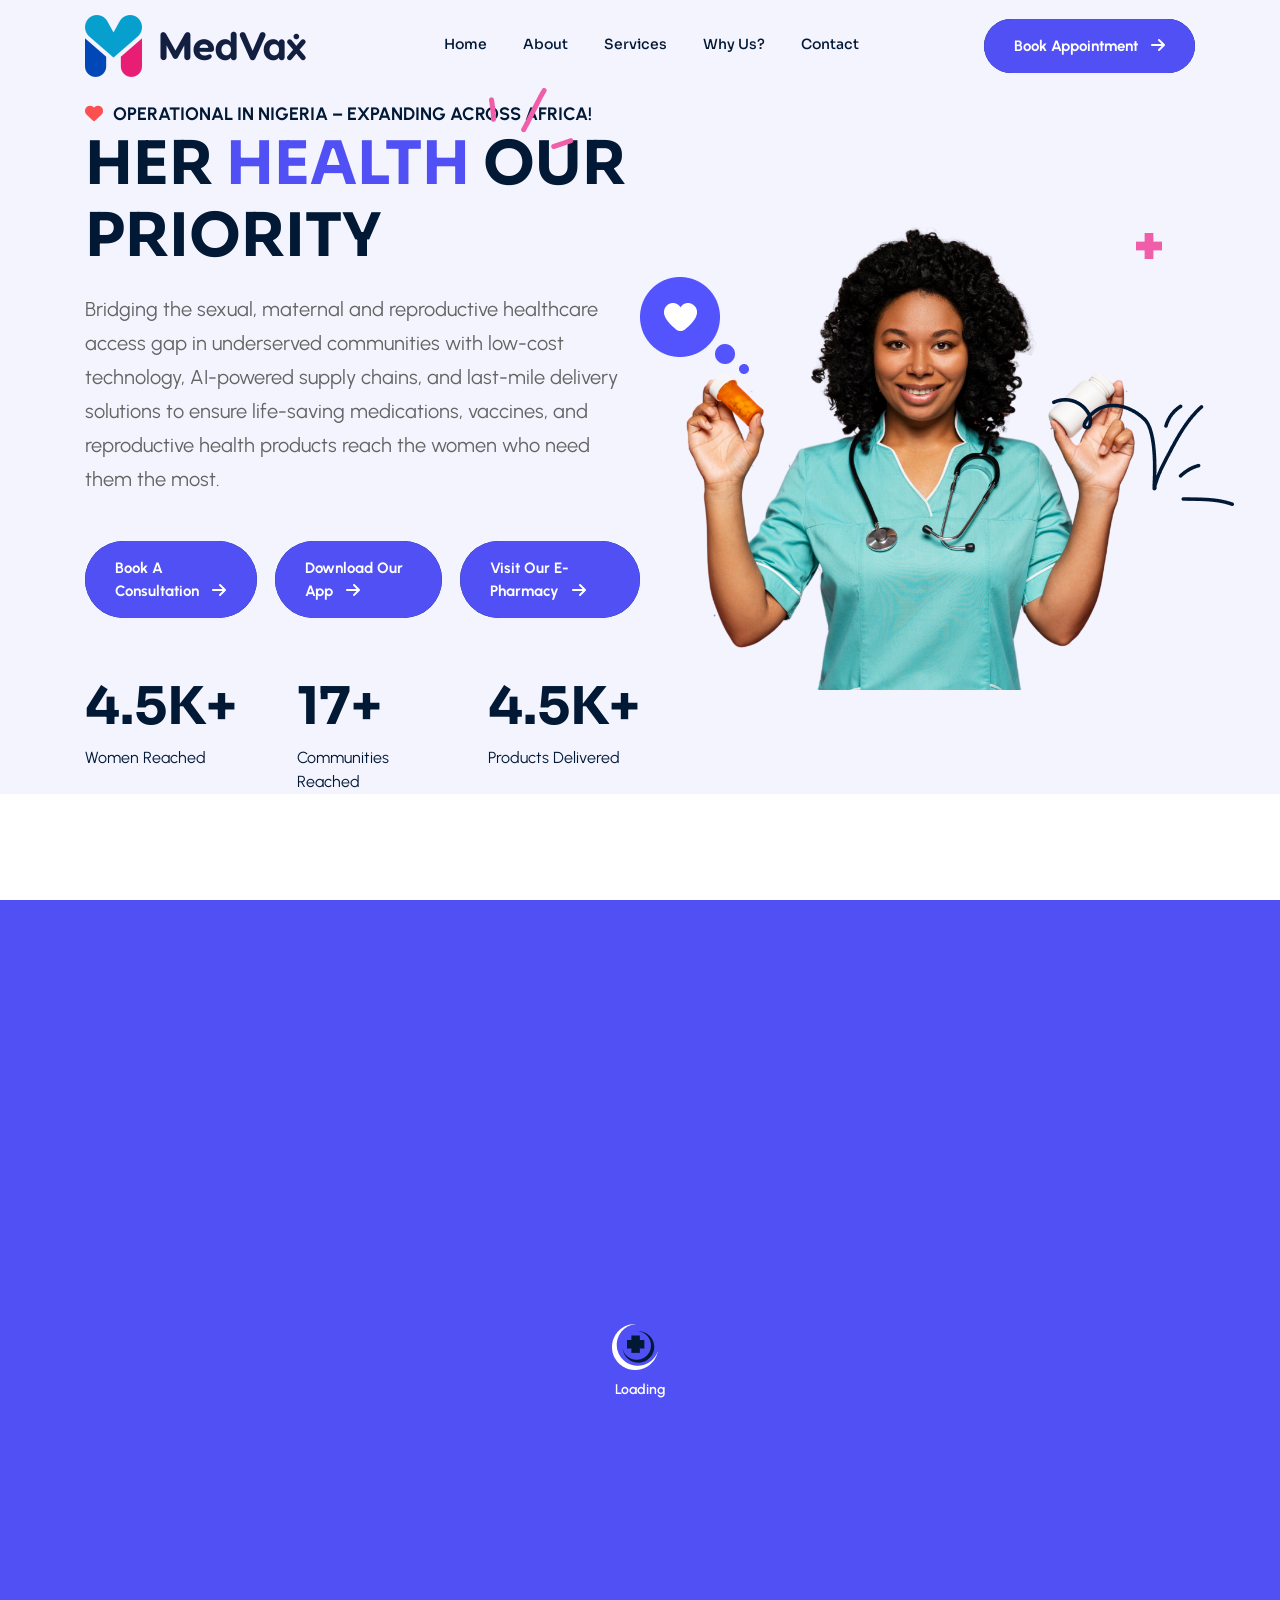
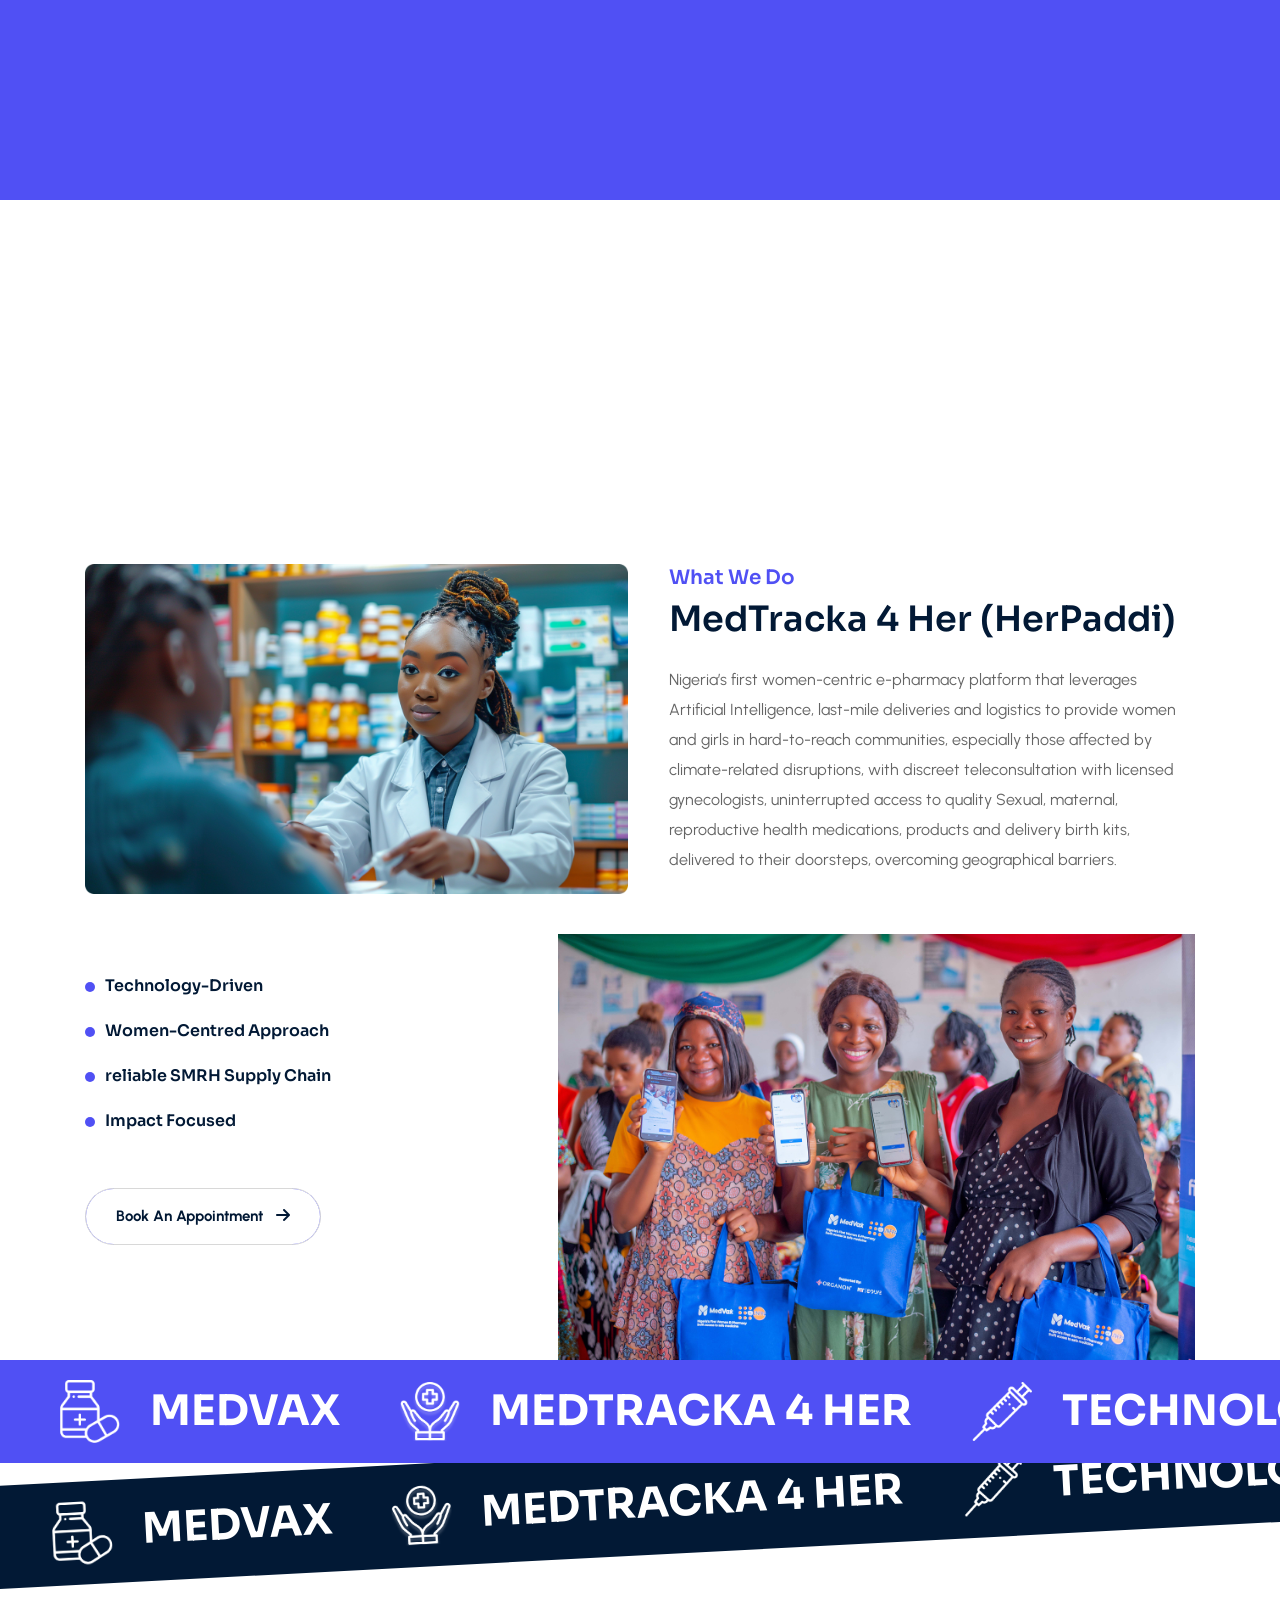
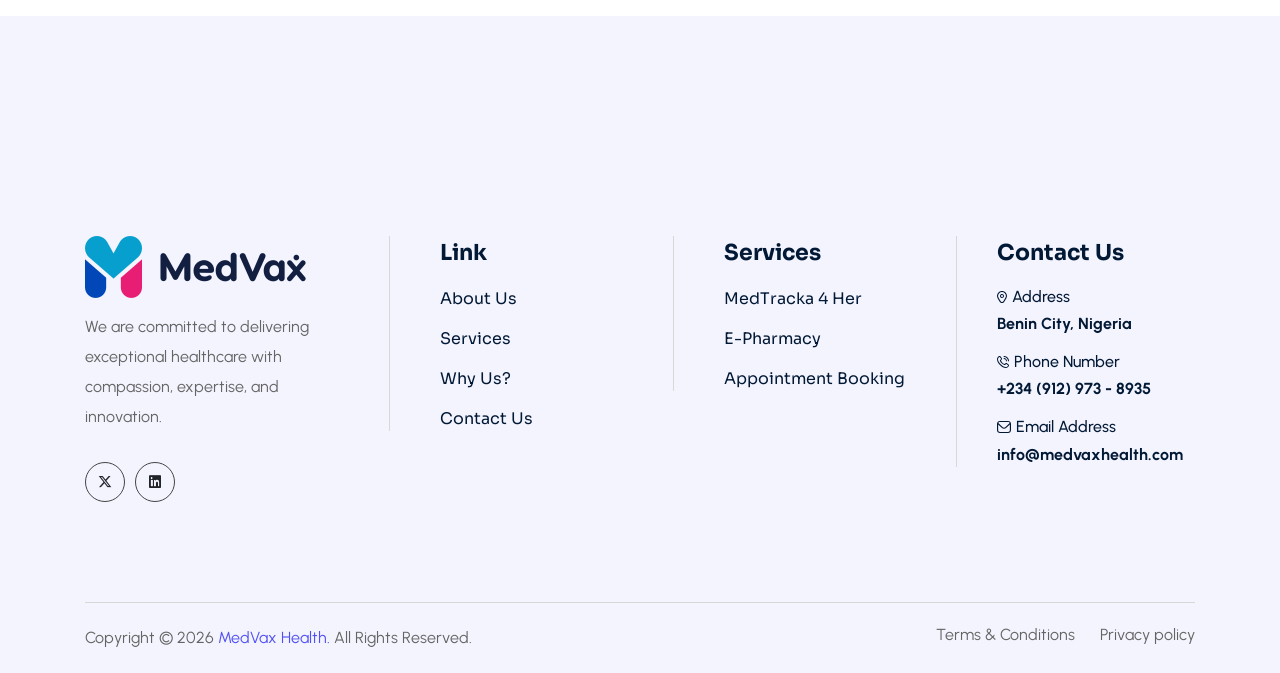
==== index.html @ 163b914c "Update index.html" ====
<html lang="zxx">

<head>
    <meta charset="utf-8">
    <meta name="viewport" content="width=device-width, initial-scale=1.0">

    <meta name="keywords"
        content="MedVax Health - Bridging healthcare gaps with low-cost technology, AI-powered supply chains, and last-mile delivery solutions to ensure life-saving medications, vaccines, and reproductive health products reach those who need them the most.">

    <meta name="description"
        content="MedVax Health - Bridging healthcare gaps with low-cost technology, AI-powered supply chains, and last-mile delivery solutions to ensure life-saving medications, vaccines, and reproductive health products reach those who need them the most.">

    <meta property="og:title" content="MedVax Health">
    <meta property="og:description"
        content="MedVax Health - Bridging healthcare gaps with low-cost technology, AI-powered supply chains, and last-mile delivery solutions to ensure life-saving medications, vaccines, and reproductive health products reach those who need them the most.">
    <meta property="og:image" content="https://medvaxhealth.com/assets/img/soical-image.png">
    <meta property="og:url" content="https://medvaxhealth.com/">
    <meta property="og:type" content="website">


    <meta name="twitter:card" content="summary_large_image">
    <meta name="twitter:title" content="MedVax Health">
    <meta name="twitter:description"
        content="MedVax Health - Bridging healthcare gaps with low-cost technology, AI-powered supply chains, and last-mile delivery solutions to ensure life-saving medications, vaccines, and reproductive health products reach those who need them the most.">
    <meta name="twitter:image" content="https://medvaxhealth.com/assets/img/soical-image.png">



    <title>MedVax Health - Health &amp; Medical Tailwind CSS Template</title>
    <link rel="icon" href="assets/img/favicon.png">

    <!-- Icons -->
    <link rel="stylesheet" type="text/css" href="assets/icons/flaticon/flaticon.css">
    <link rel="stylesheet" type="text/css" href="assets/icons/fontawesome/css/all.min.css">
    <link type="text/css" rel="stylesheet" href="assets/icons/themify-icons/css/themify-icons.css">

    <!-- CSS only -->
    <link rel="stylesheet" href="assets/plugins/swiper/swiper-bundle.min.css">


    <!-- style -->
    <link rel="stylesheet" href="assets/css/style.css">
    <link
        href="https://fonts.googleapis.com/css2?family=Sora:wght@100..800&amp;family=Urbanist:ital,wght@0,100..900;1,100..900&amp;display=swap"
        rel="stylesheet">

    <style type="text/css" id="operaUserStyle"></style>
</head>

<body class="selection:bg-primary selection:text-white page-loaded">

    <!-- preloader -->
    <div class="preloader">
        <div id="loader"></div>
    </div>
    <!-- preloader end -->

    <!-- header -->
    <header class="z-99 sticky-header main-bar-wraper navbar-expand-lg duretion-500">
        <div class="main-bar">
            <div class="container">
                <div class="bottom-bar">
                    <div class="two-bar">
                        <div class="flex items-center justify-between">
                            <div class="logo">
                                <a href="index.html">
                                    <img alt="logo" src="assets/img/logo.png">
                                </a>
                            </div>
                        </div>
                    </div>
                    <a href="javascript:void(0)" id="mobile-menu" class="menu-start">
                        <i class="fa-solid fa-bars"></i>
                    </a>
                    <nav class="navbar lg:block hidden">
                        <ul class="navbar-links">
                            <li class="navbar-dropdown">
                                <a href="index.html">Home</a>
                            </li>
                            <li class="navbar-dropdown">
                                <a href="index.html#about">About</a>
                            </li>
                            <li class="navbar-dropdown">
                                <a href="index.html#services">Services</a>
                            </li>
                            <li class="navbar-dropdown">
                                <a href="index.html#why-us">Why Us?</a>
                            </li>
                            <li class="navbar-dropdown">
                                <a href="mailto:info@medvaxhealth.com">contact</a>
                            </li>
                        </ul>
                    </nav>
                    <div class="header-menu-right">
                        <a href="https://wa.me/+2349129738935" class="btn xl:block hidden"><span>Book Appointment<i
                                    class="fa-solid fa-arrow-right"></i></span></a>
                    </div>
                </div>
            </div>
            <div class="mobile-nav" id="mobile-nav">
                <div class="res-log mb-30">
                    <a href="index.html">
                        <img alt="logo" src="assets/img/logo.png" class="w-auto">
                    </a>
                </div>
                <ul>
                    <li class="">
                        <a href="index.html">Home</a>
                    </li>
                    <li>
                        <a href="index.html#about">About</a>
                    </li>
                    <li class="">
                        <a href="index.html#services">Services</a>
                    </li>
                    <li class="">
                        <a href="index.html#why-us">Why Us?</a>
                    </li>
                    <li>
                        <a href="mailto:info@medvaxhealth.com">Contact</a>
                    </li>
                </ul>
                <a href="JavaScript:void(0)" id="res-cross"></a>
            </div>
        </div>
    </header>

    <section class="bg-[#F4F4FF] pt-100 overflow-hidden">
        <div class="container" id="about">
            <div class="grid grid-cols-12 items-center">
                <div class="lg:col-span-6 col-span-12">
                    <div class="relative">
                        <span class="xxl:text-xxl sm:text-lg text-sm uppercase font-bold text-secondary"><i
                                class="fa-solid fa-heart pr-10 text-[#FC4F4F]"></i>Operational in Nigeria –
                            Expanding across Africa!</span>
                        <div class="relative">
                            <h1
                                class="xxl:text-7.5xl xl:text-6xl md:text-5.2xl sm:text-4.3xl text-4.75xl font-bold mb-20 uppercase font-sora text-secondary leading-[1.2]">
                                Her <span class="text-primary">Health</span> Our Priority</h1>
                            <img src="assets/img/shaps-3.png" alt="img"
                                class="absolute xl:-top-40 -top-26 xxl:right-0 xl:right-66 lg:right-55 md:right-148 sm:right-50 right-8 shaps-3 animate-bellring max-xl:w-50">
                        </div>
                        <p class="xxl:text-xxl xl:text-xl text-lg leading-32 xl:leading-34 pb-45 text-gary font-normal">
                            Bridging the sexual, maternal and reproductive healthcare access gap in underserved communities with low-cost technology, AI-powered supply chains, and last-mile delivery solutions to ensure life-saving medications, vaccines, and reproductive health products reach the women who need them the most.</p>
                        <div class="flex items-center gap-18 max-xl:flex-wrap">
                            <a href="https://wa.me/+2349129738935" class="btn"><span>Book a Consultation<i
                                        class="fa-solid fa-arrow-right"></i></span></a>
                            <a href="https://play.google.com/store/apps/details?id=com.medvax.medtracka"
                                class="btn"><span>Download Our App<i class="fa-solid fa-arrow-right"></i></span></a>
                            <a href="https://wa.me/+2349129738935" class="btn"><span>Visit Our E-Pharmacy<i
                                        class="fa-solid fa-arrow-right"></i></span></a>


                        </div>
                    </div>
                    <div class="flex xl:gap-60 sm:gap-40 gap-20 pt-50">
                        <div>
                            <h2 data-max="500"
                                class="counter xl:text-5.2xl md:text-4.65xl text-2.3xl font-bold text-secondary font-sora ms-animated">
                                4.5<span>K+</span></h2>
                            <span class="text-secondary max-md:text-xs max-md:leading-18 max-md:block">Women
                                Reached</span>
                        </div>
                        <div>
                            <h2 data-max="2"
                                class="counter xl:text-5.2xl md:text-4.65xl text-2.3xl font-bold text-secondary font-sora ms-animated">
                                17<span>+</span></h2>
                            <span class="text-secondary max-md:text-xs max-md:leading-18 max-md:block">Communities
                                Reached</span>
                        </div>
                        <div>
                            <h2 data-max="100"
                                class="counter xl:text-5.2xl md:text-4.65xl text-2.3xl font-bold text-secondary font-sora ms-animated">
                                4.5<span>K+</span></h2>
                            <span class="text-secondary max-md:text-xs max-md:leading-18 max-md:block">Products
                                Delivered</span>
                        </div>
                    </div>
                </div>
                <div class="lg:col-span-6 col-span-12">
                    <div class="relative">
                        <!-- Hero Image -->
                        <img src="assets/img/hero-img.png" alt="img"
                            class="4xl:max-w-[125%] max-xl:mt-150 max-lg:mt-50">
                        <ul class="shaps">
                            <li class="absolute"><img src="assets/img/shaps-1.png" alt="img"
                                    class="max-w-[125%] animate-topshap max-md:w-70"></li>
                            <li class="absolute"><img src="assets/img/shaps-2.png" alt="img"
                                    class="max-w-[125%] animate-topshap max-md:w-130 max-sm:w-70"></li>
                            <li class="absolute"><img src="assets/img/shaps-4.png" alt="img"
                                    class="max-w-[125%] animate-fa-spin"></li>
                            <li class="absolute"><img src="assets/img/shaps-5.png" alt="img"
                                    class="max-w-[125%] animate-fa-spin"></li>
                            <!-- <li class="absolute"><img src="assets/img/shaps-6.png" alt="img"
                                    class="max-w-[125%] animate-fa-spin"></li> -->
                        </ul>
                    </div>
                </div>
            </div>
        </div>
    </section>

    <section class="lg:pt-120 md:pt-80 pt-60">
        <div class="container" id="why-us">
            <div class="xl:pb-50 lg:pb-40 pb-30 w-[fit-content]">
                <span
                    class="capitalize font-semibold xxl:text-xxl xl:text-xl sm:text-lg text-base text-primary font-sora pb-5 block">#
                    Who We Are</span>
                <p
                    class="xxl:text-xxl xl:text-xl text-lg leading-32 xl:leading-34 pb-45 text-gary font-normal font-sora ">
                    At MedVax Health, we are redefining healthcare accessibility through technology and data-driven
                    logistics. Our mission
                    is to ensure that no one is left behind in accessing essential healthcare services, especially
                    women, girls, and
                    under-served communities.</p>
            </div>
            <div
                class="swiper services-slider swiper-initialized swiper-horizontal swiper-free-mode swiper-backface-hidden">
                <div class="swiper-wrapper" id="swiper-wrapper-35a91ba351076aec5" aria-live="off"
                    style="transition-duration: 1000ms; transform: translate3d(-277.5px, 0px, 0px);">
                    <div class="swiper-slide group swiper-slide-prev" role="group" aria-label="1 / 5"
                        style="width: 277.5px; height: 500px;" data-swiper-slide-index="0">
                        <div
                            class="services-box shadow-[0px_0px_15px_0px_rgba(0,0,0,0.07)] relative xxl:p-40 p-30 xxl:m-15 m-10 before:w-full before:h-0 before:bg-primary before:absolute before:bottom-0 before:left-0 group-hover:before:h-full before:duration-500">
                            <i class="bg-[rgb(240,93,193)] group-hover:bg-white size-90 flex items-center justify-center mb-25 relative 
							shadow-[0px_0px_24px_0px_rgba(240,93,168,0.4)] rounded-full">
                                <svg width="45" height="47" viewBox="0 0 45 47" fill="none"
                                    xmlns="http://www.w3.org/2000/svg">
                                    <path
                                        d="M15.7414 46V40.1304H13.5011C11.8953 40.1304 10.3552 39.512 9.2197 38.4113C8.08421 37.3105 7.4463 35.8176 7.4463 34.2609V28.3913H2.01718C1.85567 28.3906 1.6966 28.353 1.55285 28.2816C1.4091 28.2102 1.28469 28.1071 1.18969 27.9804C1.09764 27.858 1.03684 27.7161 1.01228 27.5665C0.987725 27.4168 1.00011 27.2637 1.04841 27.1196C5.22621 14.5587 8.1325 1.00001 24.319 1.00001C28.4694 0.99527 32.5149 2.26412 35.8759 4.62478C39.2368 6.98545 41.7408 10.3168 43.0291 14.1415C44.3173 17.9663 44.3238 22.0882 43.0474 25.9167C41.7711 29.7452 39.2776 33.0838 35.924 35.4544V46M19.3742 19.3124C18.8539 19.4842 18.3092 19.5766 17.7596 19.5863C17.097 19.5606 16.4461 19.4086 15.8441 19.1391C15.2421 18.8695 14.7007 18.4877 14.2509 18.0153C13.8011 17.5429 13.4517 16.9893 13.2226 16.386C12.9935 15.7828 12.8893 15.1417 12.9158 14.4993C12.9423 13.857 13.099 13.226 13.3771 12.6424C13.6552 12.0588 14.0491 11.534 14.5363 11.098C15.0236 10.6619 15.5947 10.3232 16.217 10.1011C16.8393 9.87907 17.5007 9.77799 18.1633 9.80368C18.5425 8.973 19.1538 8.26165 19.928 7.74996C20.7023 7.23827 21.6087 6.94663 22.5449 6.90797C23.4811 6.8693 24.4098 7.08516 25.2262 7.53116C26.0425 7.97716 26.714 8.63554 27.1647 9.43194C27.9872 9.03822 28.8913 8.83083 29.8086 8.82542C31.2993 8.81556 32.7412 9.33909 33.8584 10.2958C34.9757 11.2524 35.6895 12.575 35.8634 14.0102C36.8362 14.7125 37.6233 15.6284 38.1601 16.6827C38.6969 17.737 38.968 18.8998 38.9514 20.0754C39.0167 21.956 38.3096 23.7849 36.9852 25.1606C35.6607 26.5362 33.8273 27.3461 31.8874 27.4124C30.3858 27.3741 28.935 26.8767 27.7425 25.9912C26.55 25.1057 25.6766 23.8774 25.2474 22.4819C24.0522 22.5941 22.8502 22.351 21.8011 21.7848C20.7519 21.2186 19.9055 20.3562 19.3742 19.3124ZM19.3742 19.3124L19.9596 17.6303C20.4182 16.2986 21.3666 15.1773 22.6237 14.4803L23.8145 13.7172M35.0764 11.7608C30.8178 12.7978 30.1922 14.8326 29.8692 15.6739M34.9956 26.6702C34.5989 24.6339 33.5376 22.7751 31.9682 21.368"
                                        stroke-linecap="round" stroke-linejoin="round"></path>
                                </svg>
                            </i>
                            <h4 class="xl:text-xl font-sora text-secondary font-medium leading-[1.2]">
                                <a href="#"
                                    class="xxl:text-2xl text-xl font-bold font-sora relative text-secondary group-hover:text-white duration-500">Technology-Driven</a>
                            </h4>
                            <p
                                class="pt-10 pb-20 relative text-base leading-32 text-[#6f6f6f] font-normal group-hover:text-white duration-500">
                                We harness AI, data, and digital health tools to enhance healthcare delivery.</p>
                        </div>
                    </div>
                    <div class="swiper-slide group swiper-slide-active" role="group" aria-label="2 / 5"
                        style="width: 277.5px; height: 500px;" data-swiper-slide-index="1">
                        <div
                            class="services-box shadow-[0px_0px_15px_0px_rgba(0,0,0,0.07)] relative xxl:p-40 p-30 xxl:m-15 m-10 before:w-full before:h-0 before:bg-primary before:absolute before:bottom-0 before:left-0 group-hover:before:h-full before:duration-500">
                            <i class="bg-[#69b741] group-hover:bg-white size-90 flex items-center justify-center mb-25 relative 
							shadow-[0px_0px_24px_0px_rgba(105,183,65,0.4)] rounded-full">
                                <svg width="45" height="45" viewBox="0 0 45 45" fill="none"
                                    xmlns="http://www.w3.org/2000/svg">
                                    <path
                                        d="M6.75 12.5H26.875M6.75 21.125H21.125M6.75 29.75H13.9375M19.1267 38.375H3.87499C3.11251 38.375 2.38124 38.0722 1.84206 37.533C1.3029 36.9938 1 36.2624 1 35.5V3.87501C1 3.1125 1.3029 2.38123 1.84206 1.84208C2.38124 1.3029 3.11251 1 3.87499 1H24.2473C25.0092 1.00016 25.74 1.3028 26.2789 1.84142L31.7836 7.34609C32.3222 7.88504 32.6248 8.61579 32.625 9.37776V19.2346M37.5501 24.16H30.2821V30.3329H24.1095V37.6009H30.2821V43.7733H37.5501V37.6009H43.7227V30.3329H37.5501V24.16Z"
                                        stroke-linecap="round" stroke-linejoin="round"></path>
                                </svg>
                            </i>
                            <h4 class="xl:text-xl font-sora text-secondary font-medium leading-[1.2]">
                                <a href="#"
                                    class="xxl:text-2xl text-xl font-bold font-sora relative text-secondary group-hover:text-white duration-500">Patient-Centred
                                    Approach</a>
                            </h4>
                            <p
                                class="pt-10 pb-20 relative text-base leading-32 text-[#6f6f6f] font-normal group-hover:text-white duration-500">
                                Our solutions are tailored to individual and community health needs.</p>
                        </div>
                    </div>
                    <div class="swiper-slide group swiper-slide-next" role="group" aria-label="3 / 5"
                        style="width: 277.5px; height: 500px;" data-swiper-slide-index="2">
                        <div
                            class="services-box shadow-[0px_0px_15px_0px_rgba(0,0,0,0.07)] relative xxl:p-40 p-30 xxl:m-15 m-10 before:w-full before:h-0 before:bg-primary before:absolute before:bottom-0 before:left-0 group-hover:before:h-full before:duration-500">
                            <i class="bg-[#58CBF2] group-hover:bg-white size-90 flex items-center justify-center mb-25 relative 
							shadow-[0px_0px_24px_0px_rgba(88,203,242,0.4)] rounded-full">
                                <svg width="50" height="47" viewBox="0 0 50 47" fill="none"
                                    xmlns="http://www.w3.org/2000/svg">
                                    <path
                                        d="M21.3078 36.9221L17.6155 46M28.6922 36.9221L32.3844 46M13.923 45.9999H36.0767M46.8029 1H2.84615C1.82655 1 1 1.89349 1 2.99568V34.9263C1 36.0285 1.82655 36.9222 2.84615 36.9222H47.1538C48.1734 36.9222 49 36.0285 49 34.9263V3.16069C49 1.96738 48.0164 1 46.8029 1ZM29.177 7.87495H20.8225V14.8529H13.7267V23.069H20.8225V30.0472H29.177V23.069H36.2723V14.8529H29.177V7.87495Z"
                                        stroke-linecap="round" stroke-linejoin="round"></path>
                                </svg>
                            </i>
                            <h4 class="xl:text-xl font-sora text-secondary font-medium leading-[1.2]">
                                <a href="#"
                                    class="xxl:text-2xl text-xl font-bold font-sora relative text-secondary group-hover:text-white duration-500">Reliable
                                    SMRH Supply Chain</a>
                            </h4>
                            <p
                                class="pt-10 pb-20 relative text-base leading-32 text-[#6f6f6f] font-normal group-hover:text-white duration-500">
                                We ensure the continuous availability of essential medications and vaccines.</p>
                        </div>
                    </div>
                    <div class="swiper-slide group" role="group" aria-label="4 / 5"
                        style="width: 277.5px; height: 500px;" data-swiper-slide-index="3">
                        <div
                            class="services-box shadow-[0px_0px_15px_0px_rgba(0,0,0,0.07)] relative xxl:p-40 p-30 xxl:m-15 m-10 before:w-full before:h-0 before:bg-primary before:absolute before:bottom-0 before:left-0 group-hover:before:h-full before:duration-500">
                            <i class="bg-[#9B52E1] group-hover:bg-white size-90 flex items-center justify-center mb-25 relative 
							shadow-[0px_0px_24px_0px_rgba(155,82,225,0.4)] rounded-full">
                                <svg width="45" height="45" viewBox="0 0 45 45" fill="none"
                                    xmlns="http://www.w3.org/2000/svg">
                                    <path
                                        d="M6.75 12.5H26.875M6.75 21.125H21.125M6.75 29.75H13.9375M19.1267 38.375H3.87499C3.11251 38.375 2.38124 38.0722 1.84206 37.533C1.3029 36.9938 1 36.2624 1 35.5V3.87501C1 3.1125 1.3029 2.38123 1.84206 1.84208C2.38124 1.3029 3.11251 1 3.87499 1H24.2473C25.0092 1.00016 25.74 1.3028 26.2789 1.84142L31.7836 7.34609C32.3222 7.88504 32.6248 8.61579 32.625 9.37776V19.2346M37.5501 24.16H30.2821V30.3329H24.1095V37.6009H30.2821V43.7733H37.5501V37.6009H43.7227V30.3329H37.5501V24.16Z"
                                        stroke-linecap="round" stroke-linejoin="round"></path>
                                </svg>

                            </i>
                            <h4 class="xl:text-xl font-sora text-secondary font-medium leading-[1.2]">
                                <a href="#"
                                    class="xxl:text-2xl text-xl font-bold font-sora relative text-secondary group-hover:text-white duration-500">Impact-Focused</a>
                            </h4>
                            <p
                                class="pt-10 pb-20 relative text-base leading-32 text-[#6f6f6f] font-normal group-hover:text-white duration-500">
                                Committed to closing healthcare gaps for under-served populations.</p>
                        </div>
                    </div>
                    <div class="swiper-slide group" role="group" aria-label="5 / 5"
                        style="width: 277.5px; height: 500px;" data-swiper-slide-index="4">
                        <div
                            class="services-box shadow-[0px_0px_15px_0px_rgba(0,0,0,0.07)] relative xxl:p-40 p-30 xxl:m-15 m-10 before:w-full before:h-0 before:bg-primary before:absolute before:bottom-0 before:left-0 group-hover:before:h-full before:duration-500">
                            <i class="bg-[#69b741] group-hover:bg-white size-90 flex items-center justify-center mb-25 relative 
							shadow-[0px_0px_24px_0px_rgba(105,183,65,0.4)] rounded-full">
                                <svg width="45" height="47" viewBox="0 0 45 47" fill="none"
                                    xmlns="http://www.w3.org/2000/svg">
                                    <path
                                        d="M15.7414 46V40.1304H13.5011C11.8953 40.1304 10.3552 39.512 9.2197 38.4113C8.08421 37.3105 7.4463 35.8176 7.4463 34.2609V28.3913H2.01718C1.85567 28.3906 1.6966 28.353 1.55285 28.2816C1.4091 28.2102 1.28469 28.1071 1.18969 27.9804C1.09764 27.858 1.03684 27.7161 1.01228 27.5665C0.987725 27.4168 1.00011 27.2637 1.04841 27.1196C5.22621 14.5587 8.1325 1.00001 24.319 1.00001C28.4694 0.99527 32.5149 2.26412 35.8759 4.62478C39.2368 6.98545 41.7408 10.3168 43.0291 14.1415C44.3173 17.9663 44.3238 22.0882 43.0474 25.9167C41.7711 29.7452 39.2776 33.0838 35.924 35.4544V46M19.3742 19.3124C18.8539 19.4842 18.3092 19.5766 17.7596 19.5863C17.097 19.5606 16.4461 19.4086 15.8441 19.1391C15.2421 18.8695 14.7007 18.4877 14.2509 18.0153C13.8011 17.5429 13.4517 16.9893 13.2226 16.386C12.9935 15.7828 12.8893 15.1417 12.9158 14.4993C12.9423 13.857 13.099 13.226 13.3771 12.6424C13.6552 12.0588 14.0491 11.534 14.5363 11.098C15.0236 10.6619 15.5947 10.3232 16.217 10.1011C16.8393 9.87907 17.5007 9.77799 18.1633 9.80368C18.5425 8.973 19.1538 8.26165 19.928 7.74996C20.7023 7.23827 21.6087 6.94663 22.5449 6.90797C23.4811 6.8693 24.4098 7.08516 25.2262 7.53116C26.0425 7.97716 26.714 8.63554 27.1647 9.43194C27.9872 9.03822 28.8913 8.83083 29.8086 8.82542C31.2993 8.81556 32.7412 9.33909 33.8584 10.2958C34.9757 11.2524 35.6895 12.575 35.8634 14.0102C36.8362 14.7125 37.6233 15.6284 38.1601 16.6827C38.6969 17.737 38.968 18.8998 38.9514 20.0754C39.0167 21.956 38.3096 23.7849 36.9852 25.1606C35.6607 26.5362 33.8273 27.3461 31.8874 27.4124C30.3858 27.3741 28.935 26.8767 27.7425 25.9912C26.55 25.1057 25.6766 23.8774 25.2474 22.4819C24.0522 22.5941 22.8502 22.351 21.8011 21.7848C20.7519 21.2186 19.9055 20.3562 19.3742 19.3124ZM19.3742 19.3124L19.9596 17.6303C20.4182 16.2986 21.3666 15.1773 22.6237 14.4803L23.8145 13.7172M35.0764 11.7608C30.8178 12.7978 30.1922 14.8326 29.8692 15.6739M34.9956 26.6702C34.5989 24.6339 33.5376 22.7751 31.9682 21.368"
                                        stroke-linecap="round" stroke-linejoin="round"></path>
                                </svg>
                            </i>
                            <h4 class="xl:text-xl font-sora text-secondary font-medium leading-[1.2]">
                                <a href="#"
                                    class="xxl:text-2xl text-xl font-bold font-sora relative text-secondary group-hover:text-white duration-500">Technology-Driven</a>
                            </h4>
                            <p
                                class="pt-10 pb-20 relative text-base leading-32 text-[#6f6f6f] font-normal group-hover:text-white duration-500">
                                We harness AI, data, and digital health tools to enhance healthcare delivery.</p>
                        </div>
                    </div>
                </div>
                <div class="swiper-button">
                    <div class="services-swiper-button-next" tabindex="0" role="button" aria-label="Next slide"
                        aria-controls="swiper-wrapper-35a91ba351076aec5"><i class="fa-solid fa-arrow-right"></i></div>
                    <div class="services-swiper-button-prev" tabindex="0" role="button" aria-label="Previous slide"
                        aria-controls="swiper-wrapper-35a91ba351076aec5"><i class="fa-solid fa-arrow-left"></i></div>
                </div>
                <span class="swiper-notification" aria-live="assertive" aria-atomic="true"></span>
            </div>
        </div>
    </section>


    <section class="lg:pt-120 md:pt-80 pt-60">
        <div class="container" id="services">
            <div class="grid grid-cols-12 gap-25">
                <div class="lg:col-span-6 col-span-12">
                    <div class="w-full group">
                        <figure class="overflow-hidden">
                            <img src="assets/img/medtracka-4-her.png" alt="img"
                                class="w-full group-hover:scale-[1.1] group-hover:rotate-[3deg] duration-500">
                        </figure>
                    </div>
                </div>
                <div class="lg:col-span-6 col-span-12">
                    <div class="lg:ml-16">
                        <span
                            class="capitalize font-semibold xxl:text-xxl xl:text-xl sm:text-lg text-base text-primary font-sora pb-6 block">
                            What We Do</span>
                        <h2
                            class="xxl:text-4.8xl xl:text-4xl sm:text-3xl text-2xl font-semibold text-secondary xl:leading-[1.2] font-sora">
                            MedTracka 4 Her (HerPaddi)</h2>
                        <p class="text-base leading-28 text-gary font-normal xl:mt-25 mt-20 leading-30">Nigeria’s first
                            women-centric e-pharmacy platform that leverages Artificial Intelligence, last-mile
                            deliveries and
                            logistics to provide women and girls in hard-to-reach communities, especially those affected
                            by climate-related
                            disruptions, with discreet teleconsultation with licensed gynecologists, uninterrupted
                            access to quality Sexual,
                            maternal, reproductive health medications, products and delivery birth kits, delivered to
                            their doorsteps, overcoming
                            geographical barriers.</p>
                    </div>
                </div>
            </div>
            <div class="grid grid-cols-12 lg:mt-40 mt-15 gap-25">
                <div class="lg:col-span-5 col-span-12">
                    <div class="max-lg:pb-15">
                        <ul class="pt-40 pb-34">
                            <li
                                class="pb-21 font-semibold font-sora pl-20 relative text-secondary before:absolute before:size-10 before:bg-primary before:rounded-full before:left-0 before:top-8 max-xl:text-sm">
                                Technology-Driven</li>
                            <li
                                class="pb-21 font-semibold font-sora pl-20 relative text-secondary before:absolute before:size-10 before:bg-primary before:rounded-full before:left-0 before:top-8 max-xl:text-sm">
                                Women-Centred Approach</li>
                            <li
                                class="pb-21 font-semibold font-sora pl-20 relative text-secondary before:absolute before:size-10 before:bg-primary before:rounded-full before:left-0 before:top-8 max-xl:text-sm">
                                reliable SMRH Supply Chain</li>
                            <li
                                class="pb-21 font-semibold font-sora pl-20 relative text-secondary before:absolute before:size-10 before:bg-primary before:rounded-full before:left-0 before:top-8 max-xl:text-sm">
                                Impact Focused</li>
                        </ul>
                        <div class="flex items-center">
                            <a href="about.html" class="btn two"><span>Book an Appointment<i
                                        class="fa-solid fa-arrow-right"></i></span></a>
                        </div>
                    </div>
                </div>
                <div class="lg:col-span-7 col-span-12">
                    <div class="w-full group">
                        <figure class="overflow-hidden">
                            <img src="assets/img/medvax-outreach.jpg" alt="img"
                                class="w-full group-hover:scale-[1.1] group-hover:rotate-[3deg] duration-500">
                        </figure>
                    </div>
                </div>
            </div>
        </div>
    </section>

    <div class="flex overflow-hidden relative z-[11]">
        <div class="py-20 bg-primary flex">
            <div class="animate-scroll-one flex">
                <div class="lg:ml-60 ml-33 w-[max-content] lg:gap-30 gap-20 flex items-center">
                    <img src="assets/img/health-img-3.png" alt="img" class="max-xxl:w-60 max-lg:w-36">
                    <h3 class="xxl:text-5.2xl lg:text-4.65xl text-3xl uppercase font-bold text-white font-sora">MedVax
                    </h3>
                </div>
                <div class="lg:ml-60 ml-33 w-[max-content] lg:gap-30 gap-20 flex items-center">
                    <img src="assets/img/health-img-2.png" alt="img" class="max-xxl:w-60 max-lg:w-36">
                    <h3 class="xxl:text-5.2xl lg:text-4.65xl text-3xl uppercase font-bold text-white font-sora">
                        MedTracka 4 Her</h3>
                </div>
                <div class="lg:ml-60 ml-33 w-[max-content] lg:gap-30 gap-20 flex items-center">
                    <img src="assets/img/health-img-1.png" alt="img" class="max-xxl:w-60 max-lg:w-36">
                    <h3 class="xxl:text-5.2xl lg:text-4.65xl text-3xl uppercase font-bold text-white font-sora">
                        Technology</h3>
                </div>
                <div class="lg:ml-60 ml-33 w-[max-content] lg:gap-30 gap-20 flex items-center">
                    <img src="assets/img/health-img-2.png" alt="img" class="max-xxl:w-60 max-lg:w-36">
                    <h3 class="xxl:text-5.2xl lg:text-4.65xl text-3xl uppercase font-bold text-white font-sora">Consult
                    </h3>
                </div>
            </div>
            <div class="animate-scroll-one ml-60 gap-30 flex items-center">
                <div class="lg:ml-60 ml-33 w-[max-content] lg:gap-30 gap-20 flex items-center">
                    <img src="assets/img/health-img-3.png" alt="img" class="max-xxl:w-60 max-lg:w-36">
                    <h3 class="xxl:text-5.2xl lg:text-4.65xl text-3xl uppercase font-bold text-white font-sora">MedVax
                    </h3>
                </div>
                <div class="lg:ml-60 ml-33 w-[max-content] lg:gap-30 gap-20 flex items-center">
                    <img src="assets/img/health-img-2.png" alt="img" class="max-xxl:w-60 max-lg:w-36">
                    <h3 class="xxl:text-5.2xl lg:text-4.65xl text-3xl uppercase font-bold text-white font-sora">
                        MedTracka 4 Her</h3>
                </div>
                <div class="lg:ml-60 ml-33 w-[max-content] lg:gap-30 gap-20 flex items-center">
                    <img src="assets/img/health-img-1.png" alt="img" class="max-xxl:w-60 max-lg:w-36">
                    <h3 class="xxl:text-5.2xl lg:text-4.65xl text-3xl uppercase font-bold text-white font-sora">
                        Technology</h3>
                </div>
                <div class="lg:ml-60 ml-33 w-[max-content] lg:gap-30 gap-20 flex items-center">
                    <img src="assets/img/health-img-2.png" alt="img" class="max-xxl:w-60 max-lg:w-36">
                    <h3 class="xxl:text-5.2xl lg:text-4.65xl text-3xl uppercase font-bold text-white font-sora">Consult
                    </h3>
                </div>
            </div>
        </div>
    </div>

    <div class="gap-30 flex items-center -mt-70 z-[1] md:pb-120 pb-70 -ml-10 overflow-hidden relative">
        <div class="flex bg-secondary py-20 rotate-[357deg]">
            <div class="animate-scroll-two flex">
                <div class="lg:ml-60 ml-33 w-[max-content] lg:gap-30 gap-20 flex items-center">
                    <img src="assets/img/health-img-3.png" alt="img" class="max-xxl:w-60 max-lg:w-36">
                    <h3 class="xxl:text-5.2xl lg:text-4.65xl text-3xl uppercase font-bold text-white font-sora">MedVax
                    </h3>
                </div>
                <div class="lg:ml-60 ml-33 w-[max-content] lg:gap-30 gap-20 flex items-center">
                    <img src="assets/img/health-img-2.png" alt="img" class="max-xxl:w-60 max-lg:w-36">
                    <h3 class="xxl:text-5.2xl lg:text-4.65xl text-3xl uppercase font-bold text-white font-sora">
                        MedTracka 4 Her</h3>
                </div>
                <div class="lg:ml-60 ml-33 w-[max-content] lg:gap-30 gap-20 flex items-center">
                    <img src="assets/img/health-img-1.png" alt="img" class="max-xxl:w-60 max-lg:w-36">
                    <h3 class="xxl:text-5.2xl lg:text-4.65xl text-3xl uppercase font-bold text-white font-sora">
                        Technology</h3>
                </div>
                <div class="lg:ml-60 ml-33 w-[max-content] lg:gap-30 gap-20 flex items-center">
                    <img src="assets/img/health-img-2.png" alt="img" class="max-xxl:w-60 max-lg:w-36">
                    <h3 class="xxl:text-5.2xl lg:text-4.65xl text-3xl uppercase font-bold text-white font-sora">Consult
                    </h3>
                </div>
            </div>
            <div class="animate-scroll-two ml-[-100%] gap-30 flex items-center">
                <div class="lg:ml-60 ml-33 w-[max-content] lg:gap-30 gap-20 flex items-center">
                    <img src="assets/img/health-img-3.png" alt="img" class="max-xxl:w-60 max-lg:w-36">
                    <h3 class="xxl:text-5.2xl lg:text-4.65xl text-3xl uppercase font-bold text-white font-sora">MedVax
                    </h3>
                </div>
                <div class="lg:ml-60 ml-33 w-[max-content] lg:gap-30 gap-20 flex items-center">
                    <img src="assets/img/health-img-2.png" alt="img" class="max-xxl:w-60 max-lg:w-36">
                    <h3 class="xxl:text-5.2xl lg:text-4.65xl text-3xl uppercase font-bold text-white font-sora">
                        MedTracka 4 Her</h3>
                </div>
                <div class="lg:ml-60 ml-33 w-[max-content] lg:gap-30 gap-20 flex items-center">
                    <img src="assets/img/health-img-1.png" alt="img" class="max-xxl:w-60 max-lg:w-36">
                    <h3 class="xxl:text-5.2xl lg:text-4.65xl text-3xl uppercase font-bold text-white font-sora">
                        Technology</h3>
                </div>
                <div class="lg:ml-60 ml-33 w-[max-content] lg:gap-30 gap-20 flex items-center">
                    <img src="assets/img/health-img-2.png" alt="img" class="max-xxl:w-60 max-lg:w-36">
                    <h3 class="xxl:text-5.2xl lg:text-4.65xl text-3xl uppercase font-bold text-white font-sora">Consult
                    </h3>
                </div>
            </div>
        </div>
    </div>


    <footer class="lg:pt-120 md:pt-80 pt-60 relative bg-[#F4F4FF]">
        <div class="container">
            <div class="lg:py-100 md:py-80 py-60">
                <div class="grid grid-cols-12 gap-25">
                    <div class="lg:col-span-3 sm:col-span-6 col-span-12">
                        <div class="footre-logo">
                            <a href="index.html"><img src="assets/img/logo.png" alt="img"></a>
                            <p class="pt-14 pb-30 text-base leading-30 text-gary font-normal">We are committed to
                                delivering exceptional healthcare with compassion, expertise, and innovation.</p>
                            <ul class="flex gap-x-10">
                                <li><a href="https://x.com/medvaxhealth?s=21"
                                        class="flex items-center justify-center xxl:size-50 size-40 max-xxl:text-sm border border-[#444] rounded-full hover:bg-primary duration-500 hover:text-white hover:border-transparent"
                                        target="_blank"><i class="fa-brands fa-x-twitter"></i></a></li>
                                <li><a href="https://www.linkedin.com/company/medvax-health/"
                                        class="flex items-center justify-center xxl:size-50 size-40 max-xxl:text-sm border border-[#444] rounded-full hover:bg-primary duration-500 hover:text-white hover:border-transparent"
                                        target="_blank"><i class="fa-brands fa-linkedin"></i></a></li>
                            </ul>
                        </div>
                    </div>
                    <div class="lg:col-span-3 sm:col-span-6 col-span-12">
                        <div class="lg:border-l lg:border-[#D8D8D8] xxl:pl-80 xl:pl-50 sm:pl-40 xxl:ml-40 sm:ml-20">
                            <h5 class="font-bold xxl:text-2xxl text-xxl capitalize pb-18 font-sora text-secondary">Link
                            </h5>
                            <ul>
                                <li class="pb-16"><a href="index.html#about"
                                        class="text-secondary font-sora hover:text-primary duration-500 capitalize">
                                        About Us</a></li>
                                <li class="pb-16"><a href="index.html#services"
                                        class="text-secondary font-sora hover:text-primary duration-500 capitalize">Services</a>
                                </li>
                                <li class="pb-16"><a href="index.html#why-us"
                                        class="text-secondary font-sora hover:text-primary duration-500 capitalize">Why
                                        Us?</a>
                                </li>
                                <li><a href="https://wa.me/+2349129738935"
                                        class="text-secondary font-sora hover:text-primary duration-500 capitalize">Contact
                                        Us</a></li>
                            </ul>
                        </div>
                    </div>
                    <div class="lg:col-span-3 sm:col-span-6 col-span-12">
                        <div class="lg:border-l lg:border-[#D8D8D8] xxl:pl-80 xl:pl-50 lg:pl-40 xxl:ml-40 lg:ml-20">
                            <h5 class="font-bold xxl:text-2xxl text-xxl capitalize pb-18 font-sora text-secondary">
                                services</h5>
                            <ul>
                                <li class="pb-16"><a href="#"
                                        class="text-secondary font-sora hover:text-primary duration-500 capitalize">
                                        MedTracka 4 Her</a></li>
                                <li class="pb-16"><a href="#"
                                        class="text-secondary font-sora hover:text-primary duration-500 capitalize">E-Pharmacy</a>
                                </li>
                                <li><a href="https://wa.me/+2349129738935"
                                        class="text-secondary font-sora hover:text-primary duration-500 capitalize">Appointment
                                        Booking</a></li>
                            </ul>
                        </div>
                    </div>
                    <div class="lg:col-span-3 sm:col-span-6 col-span-12">
                        <div class="lg:border-l lg:border-[#D8D8D8] xxl:pl-70 xl:pl-40 sm:pl-30 xxl:ml-40 sm:ml-20">
                            <h5 class="font-bold xxl:text-2xxl text-xxl capitalize pb-18 font-sora text-secondary">
                                contact us</h5>
                            <ul>
                                <li class="pb-16">
                                    <h6
                                        class="pb-6 capitalize font-urbanist text-secondary text-base font-medium leading-[1.2] flex items-center">
                                        <i class="mr-5">
                                            <svg width="10" height="12" viewBox="0 0 10 12" fill="none"
                                                xmlns="http://www.w3.org/2000/svg">
                                                <path
                                                    d="M5 3.00075C4.6066 3.00075 4.22204 3.11804 3.89494 3.33778C3.56784 3.55752 3.3129 3.86985 3.16235 4.23527C3.0118 4.6007 2.97241 5.00279 3.04916 5.39072C3.12591 5.77865 3.31535 6.13499 3.59352 6.41467C3.8717 6.69435 4.22611 6.88481 4.61195 6.96198C4.99779 7.03914 5.39773 6.99954 5.76118 6.84818C6.12463 6.69681 6.43528 6.44049 6.65384 6.11162C6.87241 5.78275 6.98906 5.3961 6.98906 5.00058C6.98906 4.47019 6.7795 3.96152 6.40648 3.58648C6.03346 3.21144 5.52753 3.00075 5 3.00075ZM5 6.00049C4.8033 6.00049 4.61102 5.94185 4.44747 5.83197C4.28392 5.7221 4.15645 5.56594 4.08117 5.38323C4.0059 5.20052 3.98621 4.99947 4.02458 4.8055C4.06295 4.61154 4.15767 4.43337 4.29676 4.29353C4.43585 4.15369 4.61306 4.05846 4.80598 4.01988C4.9989 3.98129 5.19886 4.00109 5.38059 4.07678C5.56232 4.15246 5.71764 4.28062 5.82692 4.44505C5.9362 4.60949 5.99453 4.80281 5.99453 5.00058C5.99453 5.26577 5.88975 5.5201 5.70324 5.70762C5.51673 5.89514 5.26377 6.00049 5 6.00049Z"
                                                    fill="#021935"></path>
                                                <path
                                                    d="M5 12C4.58128 12.0021 4.16813 11.9034 3.79516 11.712C3.42219 11.5206 3.10025 11.2422 2.85629 10.9001C0.961213 8.27179 0 6.29596 0 5.02707C0 3.69381 0.526784 2.41515 1.46447 1.47239C2.40215 0.529636 3.67392 0 5 0C6.32608 0 7.59785 0.529636 8.53553 1.47239C9.47322 2.41515 10 3.69381 10 5.02707C10 6.29596 9.03879 8.27179 7.14371 10.9001C6.89975 11.2422 6.57781 11.5206 6.20484 11.712C5.83187 11.9034 5.41873 12.0021 5 12ZM5 1.09141C3.96192 1.0926 2.96669 1.50773 2.23266 2.24574C1.49862 2.98375 1.08572 3.98436 1.08453 5.02807C1.08453 6.03298 2.02586 7.89132 3.73446 10.2606C3.87951 10.4615 4.0698 10.625 4.28976 10.7377C4.50973 10.8504 4.75311 10.9092 5 10.9092C5.24689 10.9092 5.49027 10.8504 5.71024 10.7377C5.9302 10.625 6.12049 10.4615 6.26554 10.2606C7.97414 7.89132 8.91547 6.03298 8.91547 5.02807C8.91428 3.98436 8.50138 2.98375 7.76734 2.24574C7.03331 1.50773 6.03808 1.0926 5 1.09141Z"
                                                    fill="#021935"></path>
                                            </svg>
                                        </i>
                                        Address
                                    </h6>
                                    <span
                                        class="font-bold font-urbanist text-secondary hover:text-primary duration-500">Benin
                                        City, Nigeria</span>
                                </li>
                                <li class="pb-16">
                                    <h6
                                        class="pb-6 capitalize font-urbanist text-secondary text-base font-medium leading-[1.2] flex items-center">
                                        <i class="mr-5">
                                            <svg width="12" height="12" viewBox="0 0 12 12" fill="none"
                                                xmlns="http://www.w3.org/2000/svg">
                                                <path
                                                    d="M6.49103 0.501622C6.49103 0.368796 6.5438 0.24141 6.63772 0.147487C6.73164 0.0535649 6.85902 0.000799798 6.99185 0.000799798C8.31964 0.00225799 9.59264 0.530377 10.5315 1.46929C11.4704 2.40819 11.9985 3.68121 12 5.00903C12 5.14185 11.9472 5.26924 11.8533 5.36316C11.7594 5.45708 11.632 5.50985 11.4992 5.50985C11.3664 5.50985 11.239 5.45708 11.1451 5.36316C11.0511 5.26924 10.9984 5.14185 10.9984 5.00903C10.9972 3.94678 10.5747 2.92838 9.82357 2.17726C9.07246 1.42614 8.05408 1.00364 6.99185 1.00245C6.85902 1.00245 6.73164 0.94968 6.63772 0.855758C6.5438 0.761835 6.49103 0.634449 6.49103 0.501622ZM6.99185 3.00574C7.52314 3.00574 8.03268 3.2168 8.40837 3.59249C8.78405 3.96818 8.99511 4.47772 8.99511 5.00903C8.99511 5.14185 9.04787 5.26924 9.14179 5.36316C9.23571 5.45708 9.3631 5.50985 9.49592 5.50985C9.62875 5.50985 9.75613 5.45708 9.85005 5.36316C9.94397 5.26924 9.99674 5.14185 9.99674 5.00903C9.99594 4.21231 9.6791 3.44846 9.11575 2.88509C8.55239 2.32173 7.78855 2.00489 6.99185 2.00409C6.85902 2.00409 6.73164 2.05686 6.63772 2.15078C6.5438 2.2447 6.49103 2.37209 6.49103 2.50491C6.49103 2.63774 6.5438 2.76513 6.63772 2.85905C6.73164 2.95297 6.85902 3.00574 6.99185 3.00574ZM11.5458 8.38407C11.836 8.67511 11.999 9.06935 11.999 9.48037C11.999 9.89139 11.836 10.2856 11.5458 10.5767L11.09 11.102C6.98834 15.029 -2.99291 5.05009 0.873384 0.935335L1.44932 0.434512C1.74068 0.152387 2.1314 -0.00368303 2.53694 6.60132e-05C2.94249 0.00381505 3.33026 0.167082 3.61635 0.454545C3.63188 0.470071 4.55989 1.67555 4.55989 1.67555C4.83525 1.96484 4.98854 2.34912 4.98788 2.74851C4.98723 3.14791 4.83269 3.53169 4.55638 3.82007L3.97644 4.54927C4.29738 5.32911 4.76926 6.03784 5.36495 6.63474C5.96064 7.23165 6.66841 7.70496 7.44759 8.02748L8.18128 7.44403C8.4697 7.16793 8.85341 7.01357 9.25268 7.01301C9.65194 7.01245 10.0361 7.16573 10.3253 7.44102C10.3253 7.44102 11.5302 8.36854 11.5458 8.38407ZM10.8566 9.11227C10.8566 9.11227 9.65819 8.19025 9.64266 8.17473C9.53949 8.07242 9.40007 8.01502 9.25478 8.01502C9.10949 8.01502 8.97007 8.07242 8.8669 8.17473C8.85338 8.18875 7.84323 8.99357 7.84323 8.99357C7.77516 9.04776 7.69415 9.08327 7.60817 9.09662C7.5222 9.10997 7.43423 9.10069 7.35293 9.0697C6.34352 8.69386 5.42667 8.10548 4.66447 7.3444C3.90228 6.58332 3.31256 5.66732 2.93524 4.65845C2.90179 4.57604 2.89088 4.48621 2.90364 4.39819C2.9164 4.31017 2.95238 4.22714 3.00786 4.15763C3.00786 4.15763 3.81267 3.14697 3.82619 3.13395C3.92849 3.03077 3.98589 2.89136 3.98589 2.74606C3.98589 2.60076 3.92849 2.46135 3.82619 2.35817C3.81067 2.34315 2.88867 1.14368 2.88867 1.14368C2.78394 1.04978 2.64727 0.999488 2.50667 1.00312C2.36606 1.00675 2.23217 1.06403 2.13243 1.16321L1.5565 1.66403C-1.2691 5.06161 7.38048 13.2315 10.3578 10.4179L10.8141 9.89205C10.921 9.79301 10.9852 9.65629 10.9931 9.51077C11.0011 9.36525 10.9521 9.22235 10.8566 9.11227Z"
                                                    fill="#021935"></path>
                                            </svg>
                                        </i>Phone Number
                                    </h6>
                                    <a class="font-bold font-urbanist text-secondary hover:text-primary duration-500"
                                        href="callto:+2349129738935">+234 (912) 973 - 8935</a>
                                </li>
                                <li>
                                    <h6
                                        class="pb-6 capitalize font-urbanist text-secondary text-base font-medium leading-[1.2] flex items-center">
                                        <i class="mr-5">
                                            <svg width="14" height="12" viewBox="0 0 14 12" fill="none"
                                                xmlns="http://www.w3.org/2000/svg">
                                                <path
                                                    d="M11.0833 0H2.91667C2.1434 0.000866104 1.40208 0.288481 0.855295 0.799756C0.308514 1.31103 0.00092625 2.00422 0 2.72727L0 9.27273C0.00092625 9.99578 0.308514 10.689 0.855295 11.2002C1.40208 11.7115 2.1434 11.9991 2.91667 12H11.0833C11.8566 11.9991 12.5979 11.7115 13.1447 11.2002C13.6915 10.689 13.9991 9.99578 14 9.27273V2.72727C13.9991 2.00422 13.6915 1.31103 13.1447 0.799756C12.5979 0.288481 11.8566 0.000866104 11.0833 0ZM2.91667 1.09091H11.0833C11.4326 1.09155 11.7737 1.18992 12.0627 1.37335C12.3517 1.55678 12.5754 1.81688 12.705 2.12018L8.23783 6.29782C7.90908 6.60399 7.46399 6.77589 7 6.77589C6.53601 6.77589 6.09092 6.60399 5.76217 6.29782L1.295 2.12018C1.42459 1.81688 1.64827 1.55678 1.93728 1.37335C2.22628 1.18992 2.56738 1.09155 2.91667 1.09091ZM11.0833 10.9091H2.91667C2.45254 10.9091 2.00742 10.7367 1.67923 10.4298C1.35104 10.1229 1.16667 9.70672 1.16667 9.27273V3.54545L4.93733 7.06909C5.48487 7.57978 6.22665 7.86657 7 7.86657C7.77335 7.86657 8.51513 7.57978 9.06267 7.06909L12.8333 3.54545V9.27273C12.8333 9.70672 12.649 10.1229 12.3208 10.4298C11.9926 10.7367 11.5475 10.9091 11.0833 10.9091Z"
                                                    fill="#021935"></path>
                                            </svg>
                                        </i>
                                        email Address
                                    </h6>
                                    <a class="font-bold font-urbanist text-secondary hover:text-primary duration-500"
                                        href="mailto:info@medvaxhealth.com">info@medvaxhealth.com</a>
                                </li>
                            </ul>
                        </div>
                    </div>
                </div>
            </div>
            <div
                class="copyright py-20 max-md:flex-wrap flex md:justify-between justify-center border-t border-[#d7d7d7]">
                <p class="text-base leading-30 text-gary font-normal">Copyright © <span class="current-year">2025</span>
                    <span class="text-primary"><a href="https://medvaxhealth.com/"> MedVax Health.</a></span> All Rights
                    Reserved.
                </p>
                <ul class="flex gap-x-25">
                    <li><a href="javascript:void(0);"
                            class="text-gary text-base font-Urbanist hover:text-primary duration-500">Terms &amp;
                            Conditions</a></li>
                    <li><a href="javascript:void(0);"
                            class="text-gary text-base font-Urbanist hover:text-primary duration-500">Privacy policy</a>
                    </li>
                </ul>
            </div>
        </div>
    </footer>

    <!-- progress -->
    <div id="scroll-percentage" style="background: conic-gradient(rgb(84, 84, 255) 0%, rgb(255, 255, 255) 0%);"
        class=""><span id="scroll-percentage-value">0%</span></div>

    <script src="assets/js/jquery.min.js"></script>
    <script src="assets/plugins/swiper/swiper-bundle.min.js"></script>
    <script src="assets/plugins/counter/waypoints-min.js"></script>
    <script src="assets/js/circle-progres.js"></script>
    <script src="assets/js/dz.carousel.js"></script>
    <script src="assets/js/custom.js"></script>
    <script src="assets/js/preloader.js"></script>
    <script src="assets/js/dz.ajax.js"></script><!-- CONTACT JS  -->

</body>

</html>
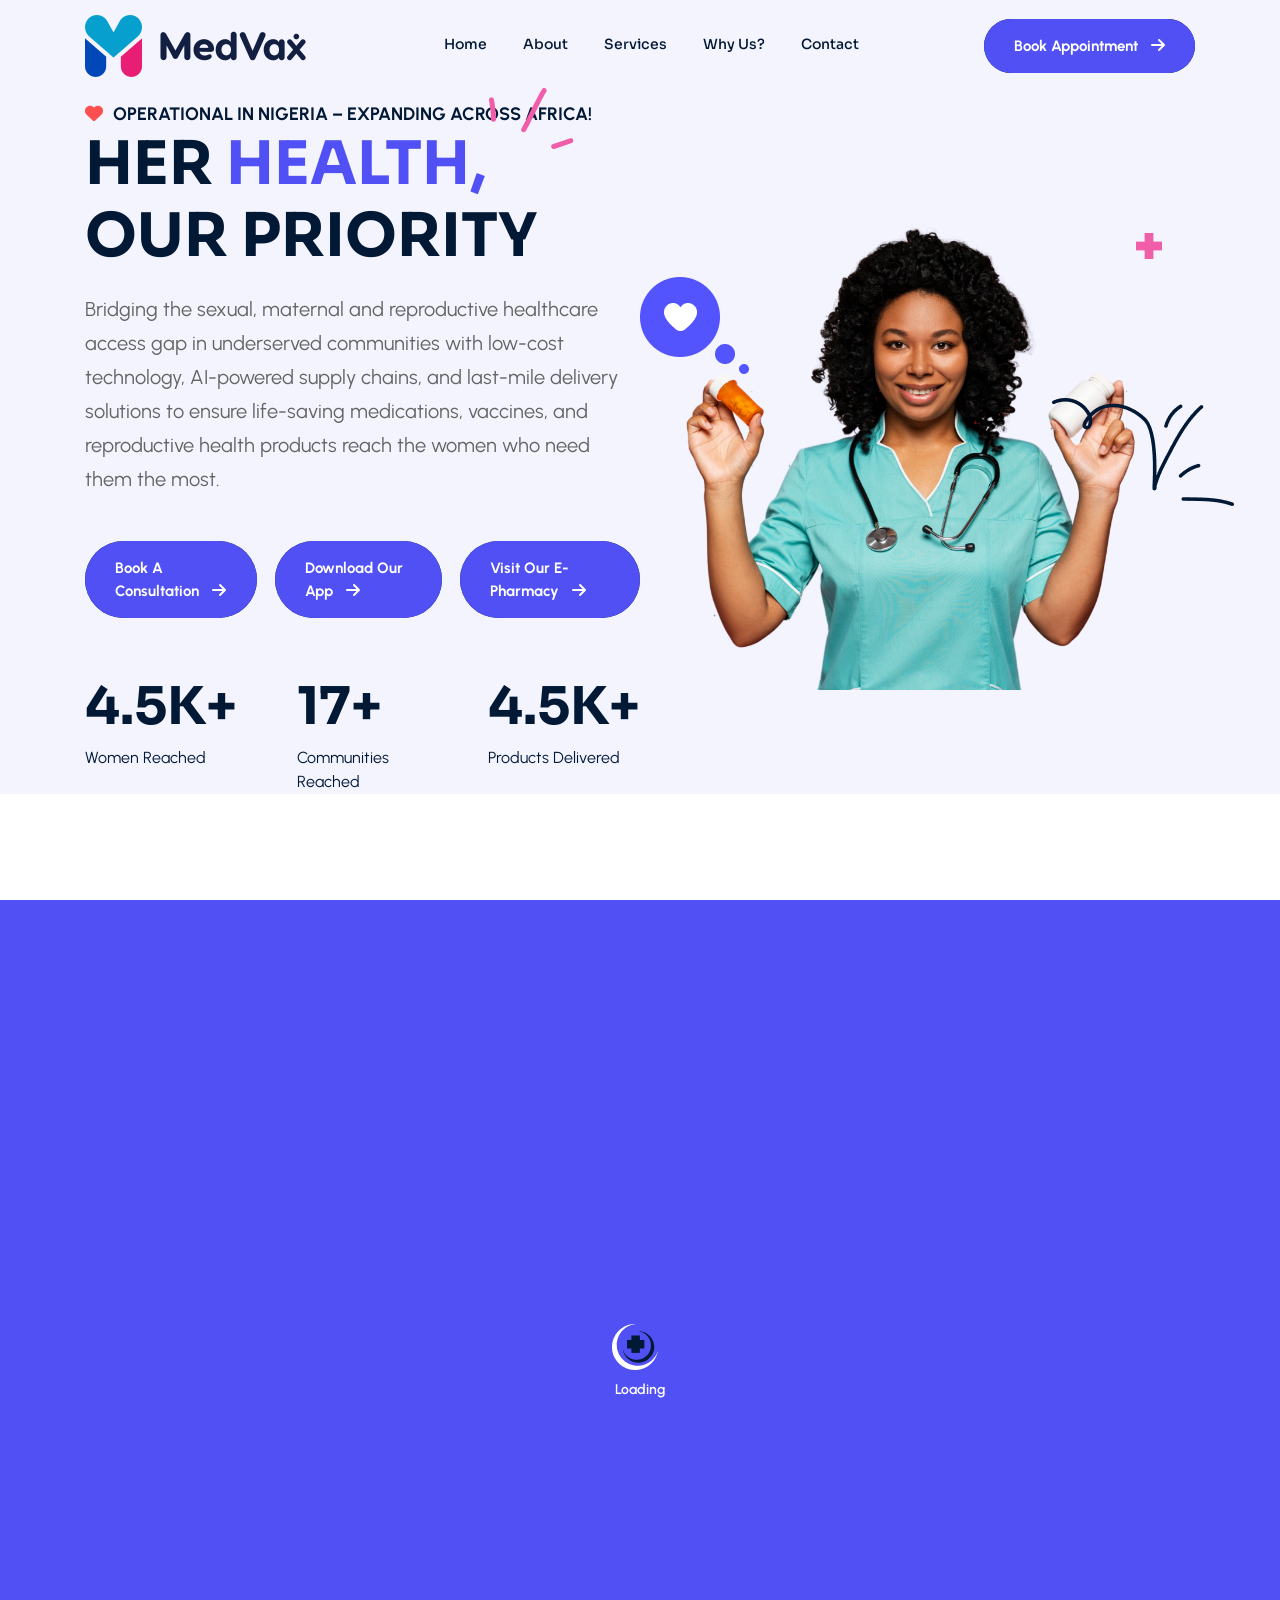
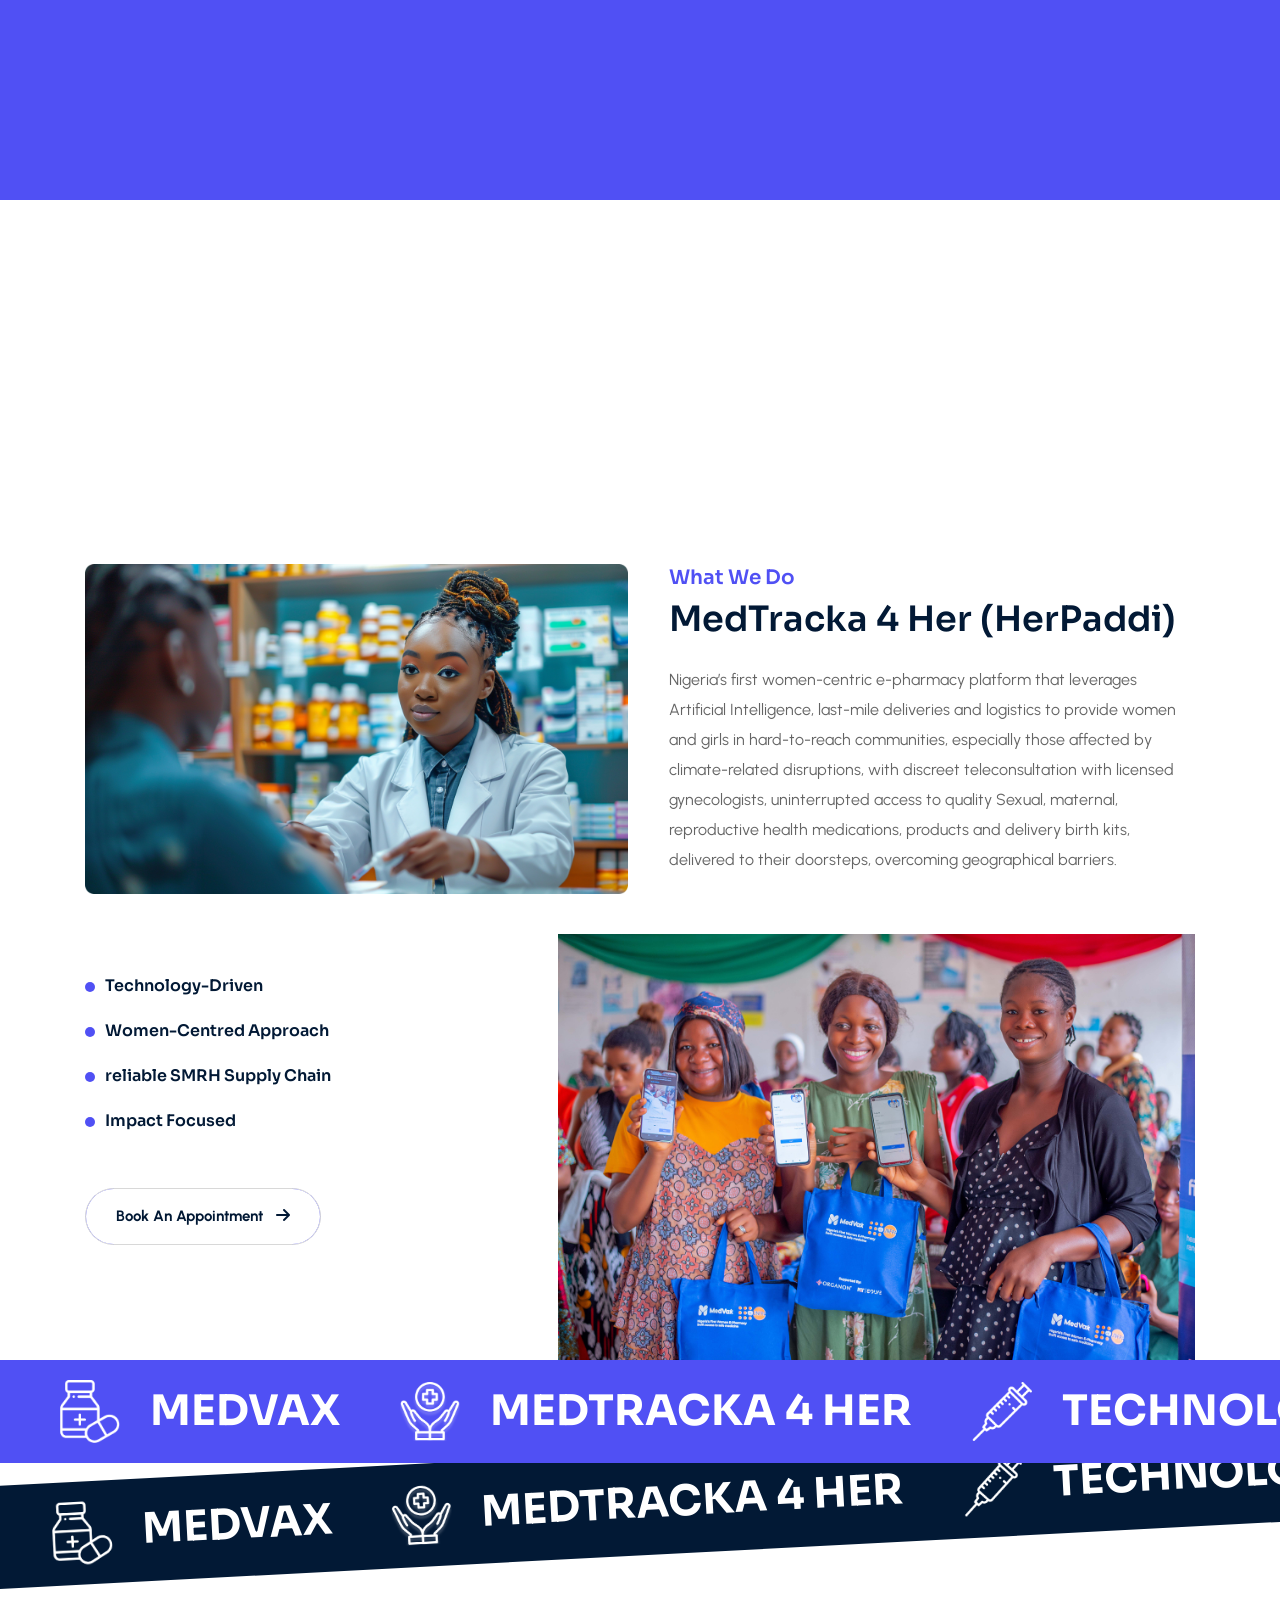
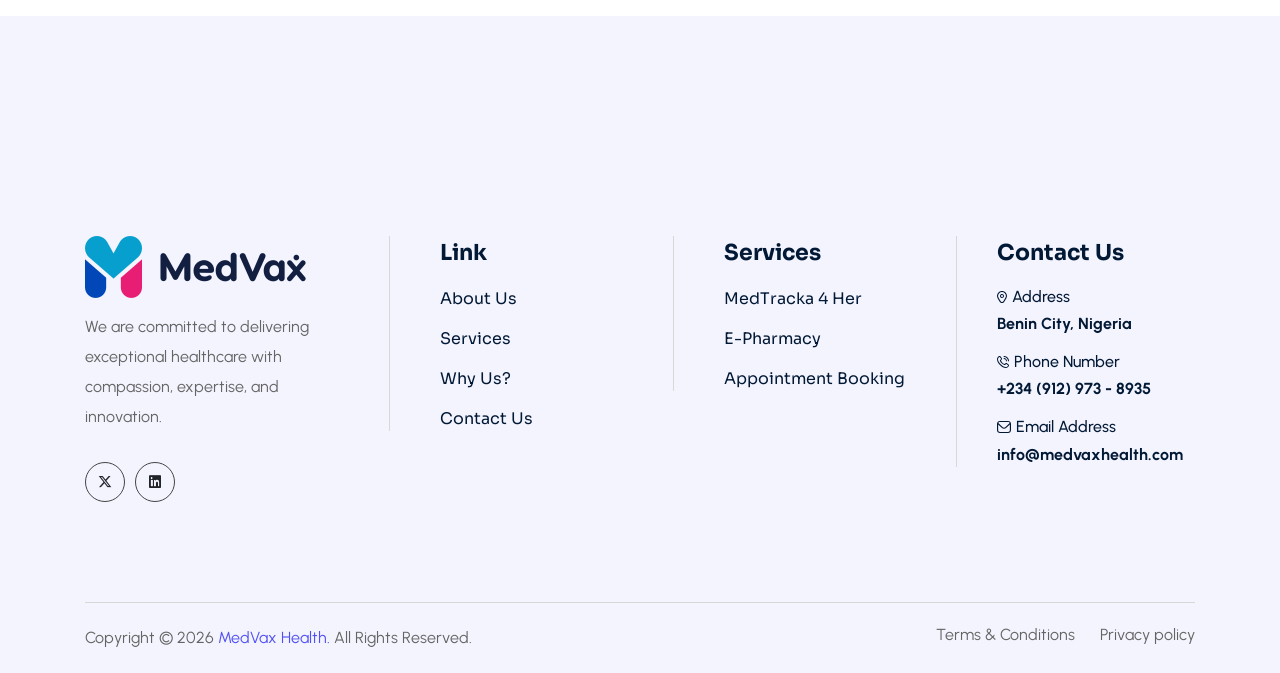
==== commit da5f2827: "Update index.html" ====
--- a/index.html
+++ b/index.html
@@ -136,7 +136,7 @@
                         <div class="relative">
                             <h1
                                 class="xxl:text-7.5xl xl:text-6xl md:text-5.2xl sm:text-4.3xl text-4.75xl font-bold mb-20 uppercase font-sora text-secondary leading-[1.2]">
-                                Her <span class="text-primary">Health</span> Our Priority</h1>
+                                Her <span class="text-primary">Health,</span> Our Priority</h1>
                             <img src="assets/img/shaps-3.png" alt="img"
                                 class="absolute xl:-top-40 -top-26 xxl:right-0 xl:right-66 lg:right-55 md:right-148 sm:right-50 right-8 shaps-3 animate-bellring max-xl:w-50">
                         </div>
@@ -394,7 +394,7 @@
                                 Impact Focused</li>
                         </ul>
                         <div class="flex items-center">
-                            <a href="about.html" class="btn two"><span>Book an Appointment<i
+                            <a href="https://wa.me/+2349129738935" class="btn two"><span>Book an Appointment<i
                                         class="fa-solid fa-arrow-right"></i></span></a>
                         </div>
                     </div>
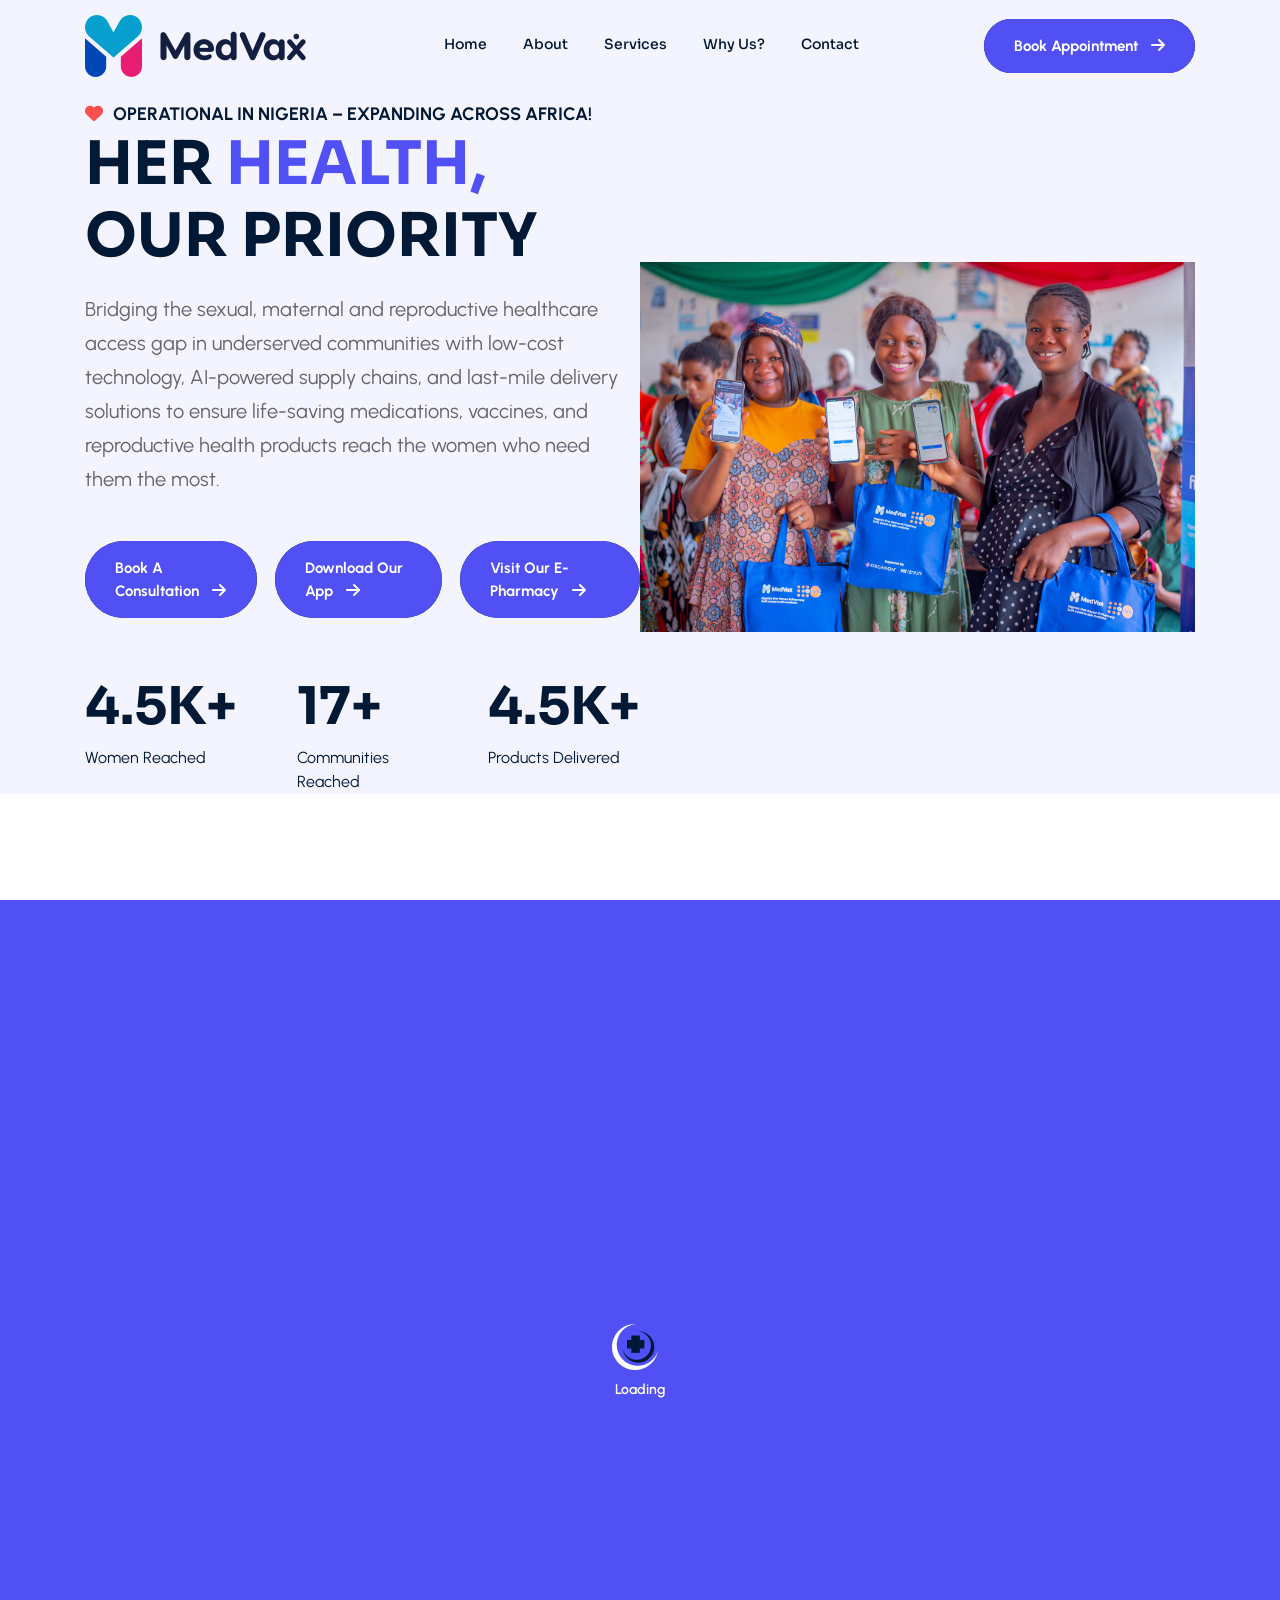
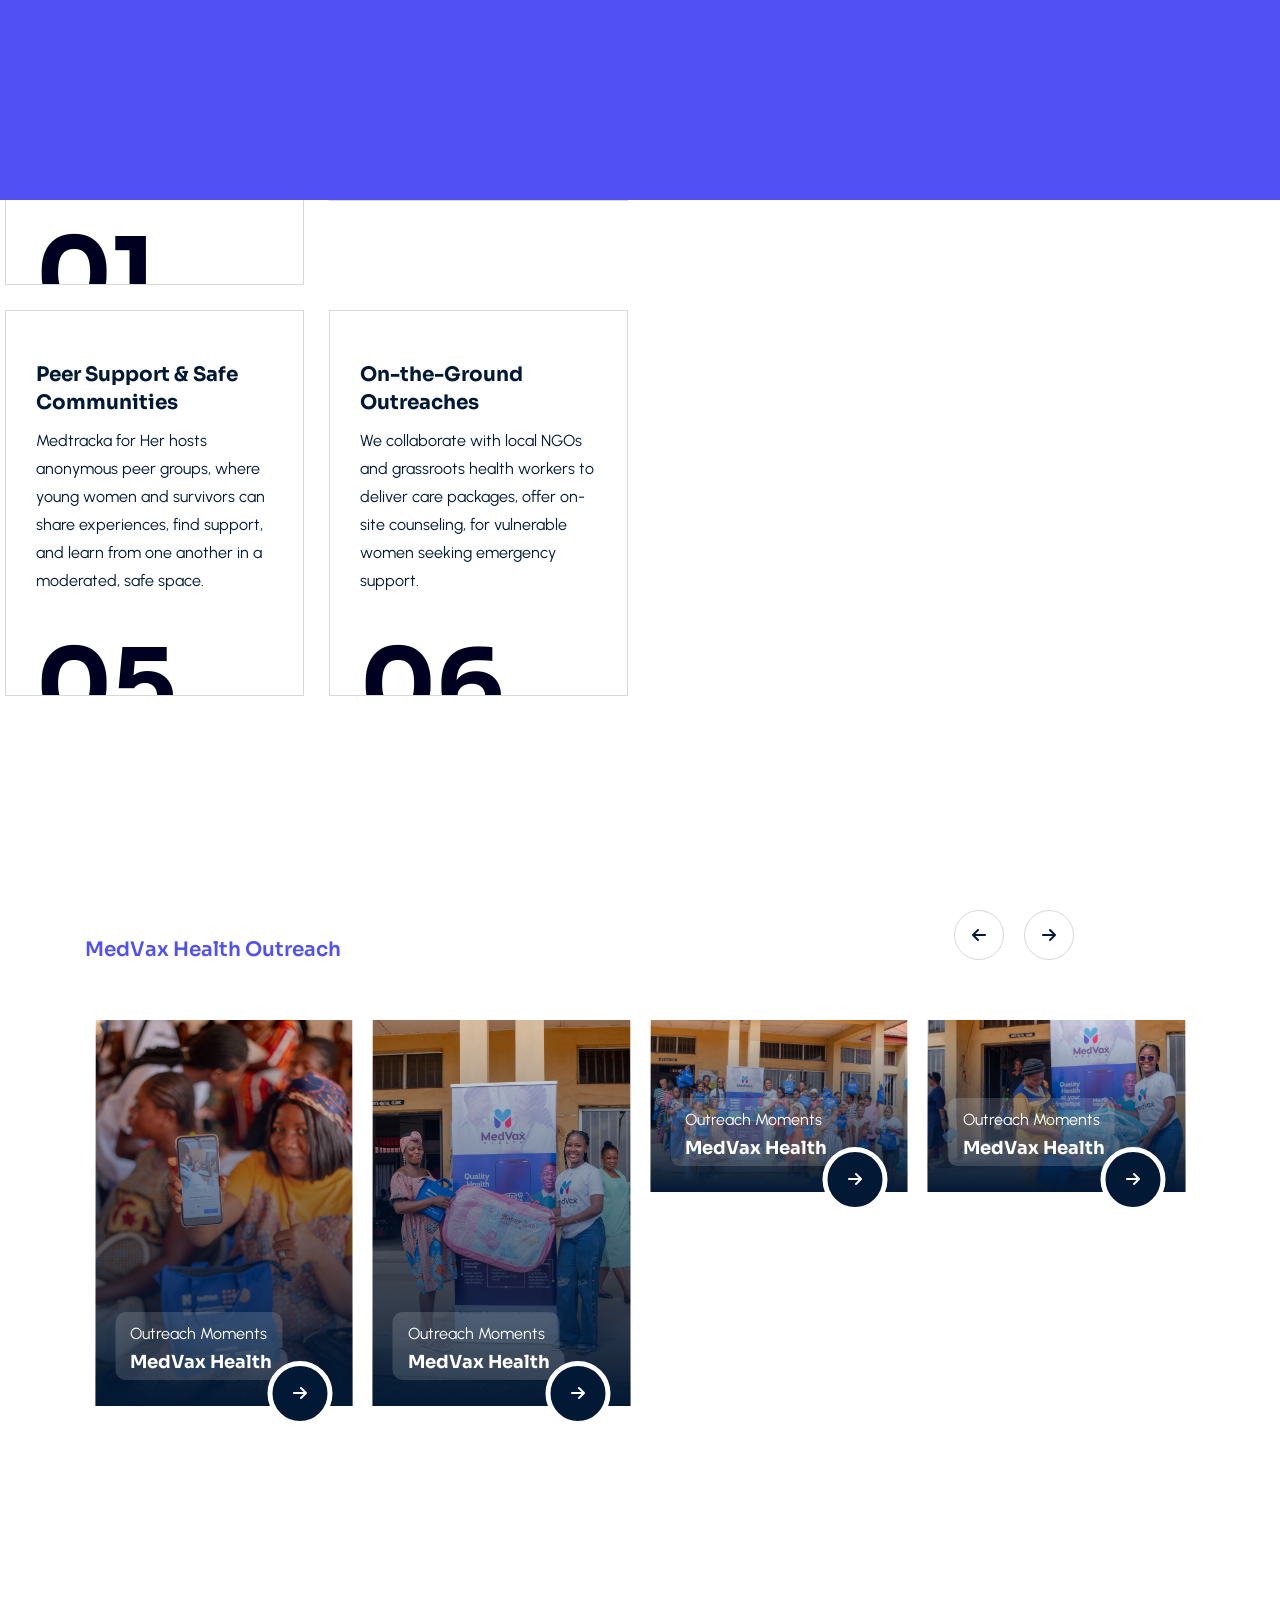
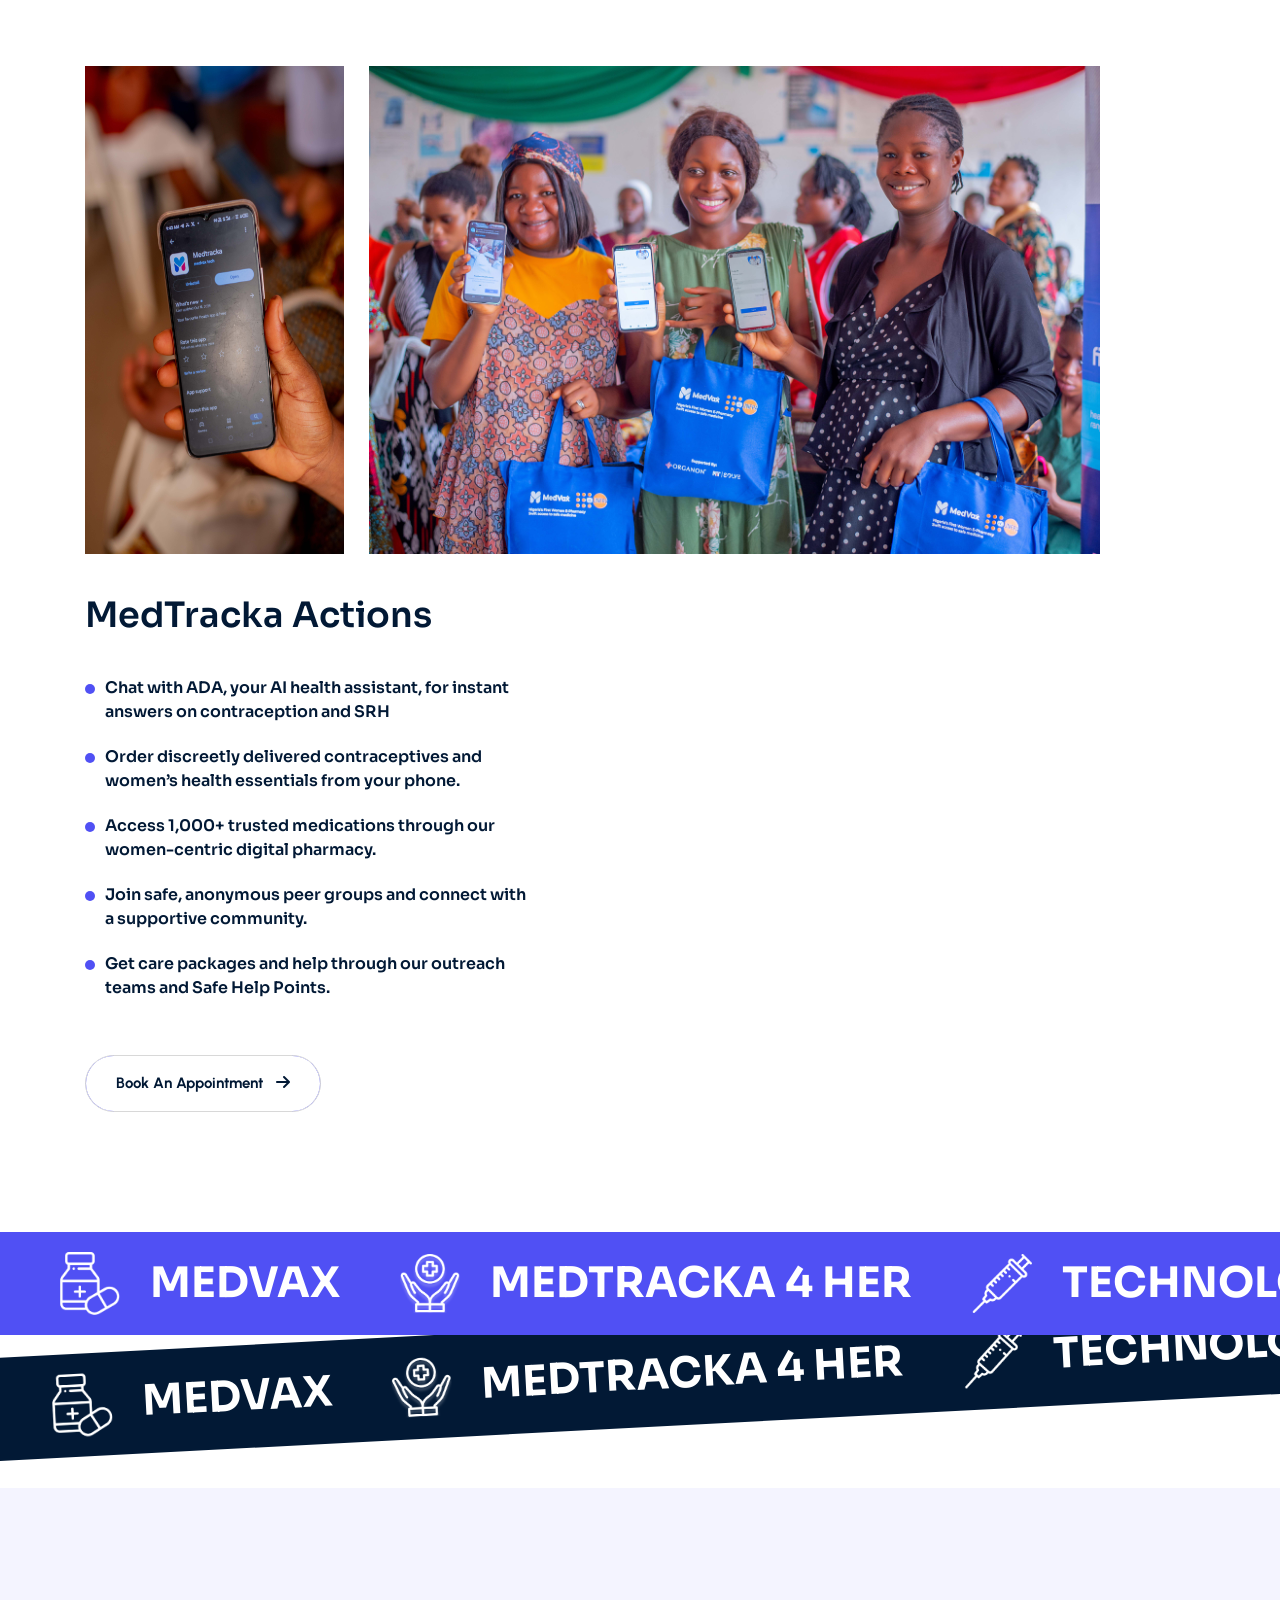
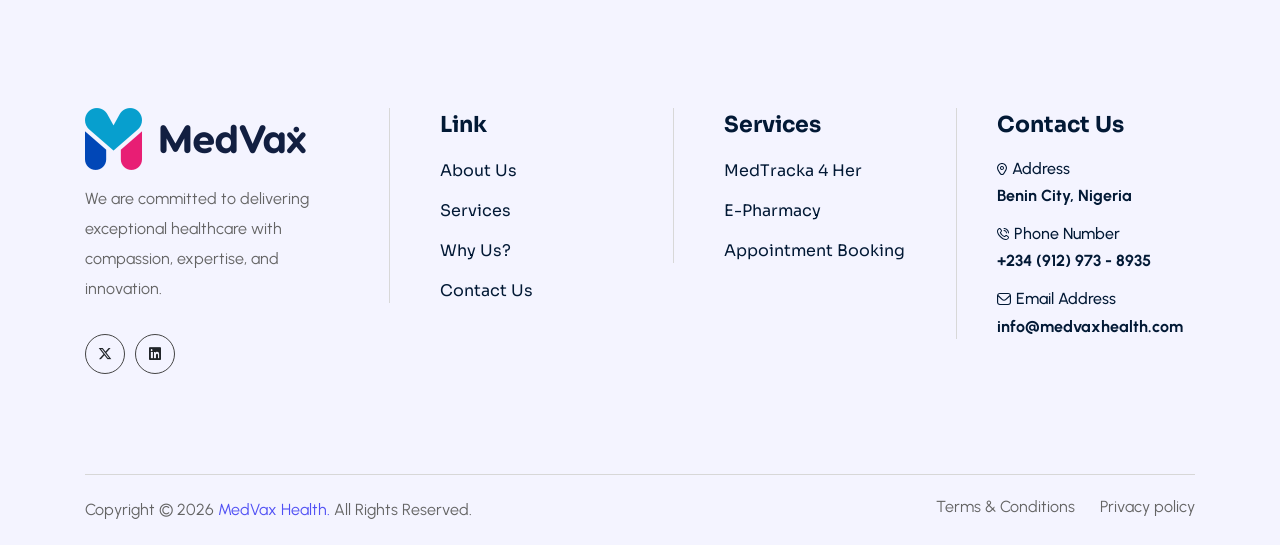
==== commit 976a49ec: "update website" ====
--- a/index.html
+++ b/index.html
@@ -137,11 +137,14 @@
                             <h1
                                 class="xxl:text-7.5xl xl:text-6xl md:text-5.2xl sm:text-4.3xl text-4.75xl font-bold mb-20 uppercase font-sora text-secondary leading-[1.2]">
                                 Her <span class="text-primary">Health,</span> Our Priority</h1>
-                            <img src="assets/img/shaps-3.png" alt="img"
-                                class="absolute xl:-top-40 -top-26 xxl:right-0 xl:right-66 lg:right-55 md:right-148 sm:right-50 right-8 shaps-3 animate-bellring max-xl:w-50">
+                            <!-- <img src="assets/img/shaps-3.png" alt="img"
+                                class="absolute xl:-top-40 -top-26 xxl:right-0 xl:right-66 lg:right-55 md:right-148 sm:right-50 right-8 shaps-3 animate-bellring max-xl:w-50"> -->
                         </div>
                         <p class="xxl:text-xxl xl:text-xl text-lg leading-32 xl:leading-34 pb-45 text-gary font-normal">
-                            Bridging the sexual, maternal and reproductive healthcare access gap in underserved communities with low-cost technology, AI-powered supply chains, and last-mile delivery solutions to ensure life-saving medications, vaccines, and reproductive health products reach the women who need them the most.</p>
+                            Bridging the sexual, maternal and reproductive healthcare access gap in underserved
+                            communities with low-cost technology, AI-powered supply chains, and last-mile delivery
+                            solutions to ensure life-saving medications, vaccines, and reproductive health products
+                            reach the women who need them the most.</p>
                         <div class="flex items-center gap-18 max-xl:flex-wrap">
                             <a href="https://wa.me/+2349129738935" class="btn"><span>Book a Consultation<i
                                         class="fa-solid fa-arrow-right"></i></span></a>
@@ -180,9 +183,9 @@
                 <div class="lg:col-span-6 col-span-12">
                     <div class="relative">
                         <!-- Hero Image -->
-                        <img src="assets/img/hero-img.png" alt="img"
+                        <img src="assets/img/medvax-outreach.jpg" alt="img"
                             class="4xl:max-w-[125%] max-xl:mt-150 max-lg:mt-50">
-                        <ul class="shaps">
+                        <!-- <ul class="shaps">
                             <li class="absolute"><img src="assets/img/shaps-1.png" alt="img"
                                     class="max-w-[125%] animate-topshap max-md:w-70"></li>
                             <li class="absolute"><img src="assets/img/shaps-2.png" alt="img"
@@ -191,9 +194,9 @@
                                     class="max-w-[125%] animate-fa-spin"></li>
                             <li class="absolute"><img src="assets/img/shaps-5.png" alt="img"
                                     class="max-w-[125%] animate-fa-spin"></li>
-                            <!-- <li class="absolute"><img src="assets/img/shaps-6.png" alt="img"
-                                    class="max-w-[125%] animate-fa-spin"></li> -->
-                        </ul>
+                            <li class="absolute"><img src="assets/img/shaps-6.png" alt="img"
+                                    class="max-w-[125%] animate-fa-spin"></li>
+                        </ul> -->
                     </div>
                 </div>
             </div>
@@ -202,141 +205,372 @@
 
     <section class="lg:pt-120 md:pt-80 pt-60">
         <div class="container" id="why-us">
+            <div class=" w-[fit-content]">
+                <span
+                    class="capitalize font-semibold xxl:text-xxl xl:text-xl sm:text-lg text-base text-primary font-sora pb-5 block">About
+                    Us</span>
+                <p
+                    class="xxl:text-xxl xl:text-xl text-lg leading-32 xl:leading-34 pb-45 text-gary font-normal font-sora ">
+                    Medtracka is a women-centric digital health solution that leverages mobile technology, artificial
+                    intelligence, and
+                    community partnerships to improve access to sexual and reproductive healthcare for women and girls
+                    in underserved
+                    communities across Nigeria.
+
+                    We focus on discreet contraceptive access, digital health education, AI-powered consultations and
+                    peer support groups,
+                    ensuring that women, especially young adults, vulnerable women , and those in rural areas, can
+                    access the care and
+                    knowledge they need privately and safely.
+
+                    Our work is supported by leading organizations like UNFPA, WorldSkills, Organon, HP Foundation, and
+                    MIT Solve, among
+                    others.</p>
+            </div>
+        </div>
+    </section>
+
+    <section class="lg:pb-120 md:pb-80 pb-60">
+
+        <div class="container">
+            <span
+                class="capitalize font-semibold xxl:text-xxl xl:text-xl sm:text-lg text-base text-primary font-sora pb-5 block mb-40">Our
+                Solutions</span>
+            <div class="grid grid-cols-12 gap-25 3xl:-mx-110 xl:-mx-80">
+                <div class="xl:col-span-3 md:col-span-6 col-span-12 group">
+                    <div
+                        class="services-two relative xl:pb-100 pb-86 overflow-hidden xl:p-30 p-20 border border-[#D8D8D8] before:w-full before:h-0 before:absolute before:bottom-0 before:left-0 before:bg-primary before:duration-500 hover:before:h-full">
+
+                        <h3><a href="#"
+                                class="xxl:text-xxl xl:text-xl text-lg font-bold pt-20 block pb-10 z-[5] relative font-sora text-secondary group-hover:text-white duration-500">
+                                Women-Centric E-Pharmacy (1,000+ SMRH Medications ) </a></h3>
+                        <p
+                            class="text-secondary text-base xxl:leading-30 leading-28 font-normal relative z-[5] group-hover:text-white duration-500">
+                            Our platform features a dedicated e-pharmacy offering over 1,000 verified medications, with
+                            a special focus on women’s
+                            health. From birth control pills and prenatal supplements to menstrual care products and
+                            chronic condition medications,
+                            we ensure that women can access the medications they need, conveniently, affordably, and
+                            privately.</p>
+                        <span
+                            class="xxl:text-[140px] xl:text-[120] text-8.5xl xxl:-bottom-85 xl:-bottom-66 -bottom-50  block absolute font-bold font-sora duration-500 text-secondary">01</span>
+                    </div>
+                </div>
+
+                <div class="xl:col-span-3 md:col-span-6 col-span-12 group">
+                    <div
+                        class="services-two relative xl:pb-100 pb-86 overflow-hidden xl:p-30 p-20 border border-[#D8D8D8] before:w-full before:h-0 before:absolute before:bottom-0 before:left-0 before:bg-primary before:duration-500 hover:before:h-full">
+
+                        <h3><a href="#"
+                                class="xxl:text-xxl xl:text-xl text-lg font-bold pt-20 block pb-10 z-[5] relative font-sora text-secondary group-hover:text-white duration-500">AI-Powered
+                                Health Assistant – ADA AI</a></h3>
+                        <p
+                            class="text-secondary text-base xxl:leading-30 leading-28 font-normal relative z-[5] group-hover:text-white duration-500">
+                            Our intelligent chatbot, “ADA”, is our typical African big sister, she offers real-time
+                            answers to common SRHR
+                            questions, recommends appropriate contraceptive options, and links users to verified
+                            healthcare professionals, all
+                            through a simple chat interface on the MEDtracka app.</p>
+                        <span
+                            class="xxl:text-[140px] xl:text-[120] text-8.5xl xxl:-bottom-85 xl:-bottom-66 -bottom-50  block absolute font-bold font-sora duration-500 text-secondary">02</span>
+                    </div>
+                </div>
+
+                <div class="xl:col-span-3 md:col-span-6 col-span-12 group">
+                    <div
+                        class="services-two relative xl:pb-100 pb-86 overflow-hidden xl:p-30 p-20 border border-[#D8D8D8] before:w-full before:h-0 before:absolute before:bottom-0 before:left-0 before:bg-primary before:duration-500 hover:before:h-full">
+
+                        <h3><a href="#"
+                                class="xxl:text-xxl xl:text-xl text-lg font-bold pt-20 block pb-10 z-[5] relative font-sora text-secondary group-hover:text-white duration-500">
+                                Discreet Access to Contraceptives and SRHR Products through our last-mile logistics </a>
+                        </h3>
+                        <p
+                            class="text-secondary text-base xxl:leading-30 leading-28 font-normal relative z-[5] group-hover:text-white duration-500">
+                            Through our mobile platform and delivery service, users can order contraceptives, emergency
+                            pills, sanitary products,
+                            and more, confidentially and safely, right to their doorsteps.</p>
+                        <span
+                            class="xxl:text-[140px] xl:text-[120] text-8.5xl xxl:-bottom-85 xl:-bottom-66 -bottom-50  block absolute font-bold font-sora duration-500 text-secondary">03</span>
+                    </div>
+                </div>
+
+                <div class="xl:col-span-3 md:col-span-6 col-span-12 group">
+                    <div
+                        class="services-two relative xl:pb-100 pb-86 overflow-hidden xl:p-30 p-20 border border-[#D8D8D8] before:w-full before:h-0 before:absolute before:bottom-0 before:left-0 before:bg-primary before:duration-500 hover:before:h-full">
+
+                        <h3><a href="#"
+                                class="xxl:text-xxl xl:text-xl text-lg font-bold pt-20 block pb-10 z-[5] relative font-sora text-secondary group-hover:text-white duration-500">Health
+                                Education & Digital Counseling</a></h3>
+                        <p
+                            class="text-secondary text-base xxl:leading-30 leading-28 font-normal relative z-[5] group-hover:text-white duration-500">
+                            We provide evidence-based, culturally-sensitive digital content on sexual and reproductive
+                            health, mental wellness, and
+                            bodily autonomy. Women also have the option to book teleconsultations with trained providers
+                            directly from their phones.</p>
+                        <span
+                            class="xxl:text-[140px] xl:text-[120] text-8.5xl xxl:-bottom-85 xl:-bottom-66 -bottom-50  block absolute font-bold font-sora duration-500 text-secondary">04</span>
+                    </div>
+                </div>
+
+                <div class="xl:col-span-3 md:col-span-6 col-span-12 group">
+                    <div
+                        class="services-two relative xl:pb-100 pb-86 overflow-hidden xl:p-30 p-20 border border-[#D8D8D8] before:w-full before:h-0 before:absolute before:bottom-0 before:left-0 before:bg-primary before:duration-500 hover:before:h-full">
+
+                        <h3><a href="#"
+                                class="xxl:text-xxl xl:text-xl text-lg font-bold pt-20 block pb-10 z-[5] relative font-sora text-secondary group-hover:text-white duration-500">Peer
+                                Support & Safe Communities</a></h3>
+                        <p
+                            class="text-secondary text-base xxl:leading-30 leading-28 font-normal relative z-[5] group-hover:text-white duration-500">
+                            Medtracka for Her hosts anonymous peer groups, where young women and survivors can share
+                            experiences, find support, and
+                            learn from one another in a moderated, safe space.</p>
+                        <span
+                            class="xxl:text-[140px] xl:text-[120] text-8.5xl xxl:-bottom-85 xl:-bottom-66 -bottom-50  block absolute font-bold font-sora duration-500 text-secondary">05</span>
+                    </div>
+                </div>
+
+                <div class="xl:col-span-3 md:col-span-6 col-span-12 group">
+                    <div
+                        class="services-two relative xl:pb-100 pb-86 overflow-hidden xl:p-30 p-20 border border-[#D8D8D8] before:w-full before:h-0 before:absolute before:bottom-0 before:left-0 before:bg-primary before:duration-500 hover:before:h-full">
+
+                        <h3><a href="#"
+                                class="xxl:text-xxl xl:text-xl text-lg font-bold pt-20 block pb-10 z-[5] relative font-sora text-secondary group-hover:text-white duration-500">On-the-Ground
+                                Outreaches</a></h3>
+                        <p
+                            class="text-secondary text-base xxl:leading-30 leading-28 font-normal relative z-[5] group-hover:text-white duration-500">
+                            We collaborate with local NGOs and grassroots health workers to deliver care packages, offer
+                            on-site counseling, for
+                            vulnerable women seeking emergency support.</p>
+                        <span
+                            class="xxl:text-[140px] xl:text-[120] text-8.5xl xxl:-bottom-85 xl:-bottom-66 -bottom-50  block absolute font-bold font-sora duration-500 text-secondary">06</span>
+                    </div>
+                </div>
+
+            </div>
+        </div>
+    </section>
+
+    <section class="lg:py-120 md:py-80 py-60">
+        <div class="container">
             <div class="xl:pb-50 lg:pb-40 pb-30 w-[fit-content]">
                 <span
-                    class="capitalize font-semibold xxl:text-xxl xl:text-xl sm:text-lg text-base text-primary font-sora pb-5 block">#
-                    Who We Are</span>
-                <p
-                    class="xxl:text-xxl xl:text-xl text-lg leading-32 xl:leading-34 pb-45 text-gary font-normal font-sora ">
-                    At MedVax Health, we are redefining healthcare accessibility through technology and data-driven
-                    logistics. Our mission
-                    is to ensure that no one is left behind in accessing essential healthcare services, especially
-                    women, girls, and
-                    under-served communities.</p>
+                    class="capitalize font-semibold xxl:text-xxl xl:text-xl sm:text-lg text-base text-primary font-sora pb-6 block">
+                    MedVax Health Outreach</span>
+                <!-- <h2
+                    class="xl:text-5xl md:text-4xl sm:text-3xl text-2.5xl font-semibold text-secondary font-sora leading-[1.2]">
+                    One Portfolio at a Time.</h2> -->
             </div>
             <div
                 class="swiper services-slider swiper-initialized swiper-horizontal swiper-free-mode swiper-backface-hidden">
-                <div class="swiper-wrapper" id="swiper-wrapper-35a91ba351076aec5" aria-live="off"
-                    style="transition-duration: 1000ms; transform: translate3d(-277.5px, 0px, 0px);">
-                    <div class="swiper-slide group swiper-slide-prev" role="group" aria-label="1 / 5"
-                        style="width: 277.5px; height: 500px;" data-swiper-slide-index="0">
-                        <div
-                            class="services-box shadow-[0px_0px_15px_0px_rgba(0,0,0,0.07)] relative xxl:p-40 p-30 xxl:m-15 m-10 before:w-full before:h-0 before:bg-primary before:absolute before:bottom-0 before:left-0 group-hover:before:h-full before:duration-500">
-                            <i class="bg-[rgb(240,93,193)] group-hover:bg-white size-90 flex items-center justify-center mb-25 relative 
-							shadow-[0px_0px_24px_0px_rgba(240,93,168,0.4)] rounded-full">
-                                <svg width="45" height="47" viewBox="0 0 45 47" fill="none"
-                                    xmlns="http://www.w3.org/2000/svg">
-                                    <path
-                                        d="M15.7414 46V40.1304H13.5011C11.8953 40.1304 10.3552 39.512 9.2197 38.4113C8.08421 37.3105 7.4463 35.8176 7.4463 34.2609V28.3913H2.01718C1.85567 28.3906 1.6966 28.353 1.55285 28.2816C1.4091 28.2102 1.28469 28.1071 1.18969 27.9804C1.09764 27.858 1.03684 27.7161 1.01228 27.5665C0.987725 27.4168 1.00011 27.2637 1.04841 27.1196C5.22621 14.5587 8.1325 1.00001 24.319 1.00001C28.4694 0.99527 32.5149 2.26412 35.8759 4.62478C39.2368 6.98545 41.7408 10.3168 43.0291 14.1415C44.3173 17.9663 44.3238 22.0882 43.0474 25.9167C41.7711 29.7452 39.2776 33.0838 35.924 35.4544V46M19.3742 19.3124C18.8539 19.4842 18.3092 19.5766 17.7596 19.5863C17.097 19.5606 16.4461 19.4086 15.8441 19.1391C15.2421 18.8695 14.7007 18.4877 14.2509 18.0153C13.8011 17.5429 13.4517 16.9893 13.2226 16.386C12.9935 15.7828 12.8893 15.1417 12.9158 14.4993C12.9423 13.857 13.099 13.226 13.3771 12.6424C13.6552 12.0588 14.0491 11.534 14.5363 11.098C15.0236 10.6619 15.5947 10.3232 16.217 10.1011C16.8393 9.87907 17.5007 9.77799 18.1633 9.80368C18.5425 8.973 19.1538 8.26165 19.928 7.74996C20.7023 7.23827 21.6087 6.94663 22.5449 6.90797C23.4811 6.8693 24.4098 7.08516 25.2262 7.53116C26.0425 7.97716 26.714 8.63554 27.1647 9.43194C27.9872 9.03822 28.8913 8.83083 29.8086 8.82542C31.2993 8.81556 32.7412 9.33909 33.8584 10.2958C34.9757 11.2524 35.6895 12.575 35.8634 14.0102C36.8362 14.7125 37.6233 15.6284 38.1601 16.6827C38.6969 17.737 38.968 18.8998 38.9514 20.0754C39.0167 21.956 38.3096 23.7849 36.9852 25.1606C35.6607 26.5362 33.8273 27.3461 31.8874 27.4124C30.3858 27.3741 28.935 26.8767 27.7425 25.9912C26.55 25.1057 25.6766 23.8774 25.2474 22.4819C24.0522 22.5941 22.8502 22.351 21.8011 21.7848C20.7519 21.2186 19.9055 20.3562 19.3742 19.3124ZM19.3742 19.3124L19.9596 17.6303C20.4182 16.2986 21.3666 15.1773 22.6237 14.4803L23.8145 13.7172M35.0764 11.7608C30.8178 12.7978 30.1922 14.8326 29.8692 15.6739M34.9956 26.6702C34.5989 24.6339 33.5376 22.7751 31.9682 21.368"
-                                        stroke-linecap="round" stroke-linejoin="round"></path>
-                                </svg>
-                            </i>
-                            <h4 class="xl:text-xl font-sora text-secondary font-medium leading-[1.2]">
-                                <a href="#"
-                                    class="xxl:text-2xl text-xl font-bold font-sora relative text-secondary group-hover:text-white duration-500">Technology-Driven</a>
-                            </h4>
-                            <p
-                                class="pt-10 pb-20 relative text-base leading-32 text-[#6f6f6f] font-normal group-hover:text-white duration-500">
-                                We harness AI, data, and digital health tools to enhance healthcare delivery.</p>
-                        </div>
-                    </div>
-                    <div class="swiper-slide group swiper-slide-active" role="group" aria-label="2 / 5"
-                        style="width: 277.5px; height: 500px;" data-swiper-slide-index="1">
-                        <div
-                            class="services-box shadow-[0px_0px_15px_0px_rgba(0,0,0,0.07)] relative xxl:p-40 p-30 xxl:m-15 m-10 before:w-full before:h-0 before:bg-primary before:absolute before:bottom-0 before:left-0 group-hover:before:h-full before:duration-500">
-                            <i class="bg-[#69b741] group-hover:bg-white size-90 flex items-center justify-center mb-25 relative 
-							shadow-[0px_0px_24px_0px_rgba(105,183,65,0.4)] rounded-full">
-                                <svg width="45" height="45" viewBox="0 0 45 45" fill="none"
-                                    xmlns="http://www.w3.org/2000/svg">
-                                    <path
-                                        d="M6.75 12.5H26.875M6.75 21.125H21.125M6.75 29.75H13.9375M19.1267 38.375H3.87499C3.11251 38.375 2.38124 38.0722 1.84206 37.533C1.3029 36.9938 1 36.2624 1 35.5V3.87501C1 3.1125 1.3029 2.38123 1.84206 1.84208C2.38124 1.3029 3.11251 1 3.87499 1H24.2473C25.0092 1.00016 25.74 1.3028 26.2789 1.84142L31.7836 7.34609C32.3222 7.88504 32.6248 8.61579 32.625 9.37776V19.2346M37.5501 24.16H30.2821V30.3329H24.1095V37.6009H30.2821V43.7733H37.5501V37.6009H43.7227V30.3329H37.5501V24.16Z"
-                                        stroke-linecap="round" stroke-linejoin="round"></path>
-                                </svg>
-                            </i>
-                            <h4 class="xl:text-xl font-sora text-secondary font-medium leading-[1.2]">
-                                <a href="#"
-                                    class="xxl:text-2xl text-xl font-bold font-sora relative text-secondary group-hover:text-white duration-500">Patient-Centred
-                                    Approach</a>
-                            </h4>
-                            <p
-                                class="pt-10 pb-20 relative text-base leading-32 text-[#6f6f6f] font-normal group-hover:text-white duration-500">
-                                Our solutions are tailored to individual and community health needs.</p>
-                        </div>
-                    </div>
-                    <div class="swiper-slide group swiper-slide-next" role="group" aria-label="3 / 5"
-                        style="width: 277.5px; height: 500px;" data-swiper-slide-index="2">
-                        <div
-                            class="services-box shadow-[0px_0px_15px_0px_rgba(0,0,0,0.07)] relative xxl:p-40 p-30 xxl:m-15 m-10 before:w-full before:h-0 before:bg-primary before:absolute before:bottom-0 before:left-0 group-hover:before:h-full before:duration-500">
-                            <i class="bg-[#58CBF2] group-hover:bg-white size-90 flex items-center justify-center mb-25 relative 
-							shadow-[0px_0px_24px_0px_rgba(88,203,242,0.4)] rounded-full">
-                                <svg width="50" height="47" viewBox="0 0 50 47" fill="none"
-                                    xmlns="http://www.w3.org/2000/svg">
-                                    <path
-                                        d="M21.3078 36.9221L17.6155 46M28.6922 36.9221L32.3844 46M13.923 45.9999H36.0767M46.8029 1H2.84615C1.82655 1 1 1.89349 1 2.99568V34.9263C1 36.0285 1.82655 36.9222 2.84615 36.9222H47.1538C48.1734 36.9222 49 36.0285 49 34.9263V3.16069C49 1.96738 48.0164 1 46.8029 1ZM29.177 7.87495H20.8225V14.8529H13.7267V23.069H20.8225V30.0472H29.177V23.069H36.2723V14.8529H29.177V7.87495Z"
-                                        stroke-linecap="round" stroke-linejoin="round"></path>
-                                </svg>
-                            </i>
-                            <h4 class="xl:text-xl font-sora text-secondary font-medium leading-[1.2]">
-                                <a href="#"
-                                    class="xxl:text-2xl text-xl font-bold font-sora relative text-secondary group-hover:text-white duration-500">Reliable
-                                    SMRH Supply Chain</a>
-                            </h4>
-                            <p
-                                class="pt-10 pb-20 relative text-base leading-32 text-[#6f6f6f] font-normal group-hover:text-white duration-500">
-                                We ensure the continuous availability of essential medications and vaccines.</p>
-                        </div>
-                    </div>
-                    <div class="swiper-slide group" role="group" aria-label="4 / 5"
-                        style="width: 277.5px; height: 500px;" data-swiper-slide-index="3">
-                        <div
-                            class="services-box shadow-[0px_0px_15px_0px_rgba(0,0,0,0.07)] relative xxl:p-40 p-30 xxl:m-15 m-10 before:w-full before:h-0 before:bg-primary before:absolute before:bottom-0 before:left-0 group-hover:before:h-full before:duration-500">
-                            <i class="bg-[#9B52E1] group-hover:bg-white size-90 flex items-center justify-center mb-25 relative 
-							shadow-[0px_0px_24px_0px_rgba(155,82,225,0.4)] rounded-full">
-                                <svg width="45" height="45" viewBox="0 0 45 45" fill="none"
-                                    xmlns="http://www.w3.org/2000/svg">
-                                    <path
-                                        d="M6.75 12.5H26.875M6.75 21.125H21.125M6.75 29.75H13.9375M19.1267 38.375H3.87499C3.11251 38.375 2.38124 38.0722 1.84206 37.533C1.3029 36.9938 1 36.2624 1 35.5V3.87501C1 3.1125 1.3029 2.38123 1.84206 1.84208C2.38124 1.3029 3.11251 1 3.87499 1H24.2473C25.0092 1.00016 25.74 1.3028 26.2789 1.84142L31.7836 7.34609C32.3222 7.88504 32.6248 8.61579 32.625 9.37776V19.2346M37.5501 24.16H30.2821V30.3329H24.1095V37.6009H30.2821V43.7733H37.5501V37.6009H43.7227V30.3329H37.5501V24.16Z"
-                                        stroke-linecap="round" stroke-linejoin="round"></path>
-                                </svg>
-
-                            </i>
-                            <h4 class="xl:text-xl font-sora text-secondary font-medium leading-[1.2]">
-                                <a href="#"
-                                    class="xxl:text-2xl text-xl font-bold font-sora relative text-secondary group-hover:text-white duration-500">Impact-Focused</a>
-                            </h4>
-                            <p
-                                class="pt-10 pb-20 relative text-base leading-32 text-[#6f6f6f] font-normal group-hover:text-white duration-500">
-                                Committed to closing healthcare gaps for under-served populations.</p>
-                        </div>
-                    </div>
-                    <div class="swiper-slide group" role="group" aria-label="5 / 5"
-                        style="width: 277.5px; height: 500px;" data-swiper-slide-index="4">
-                        <div
-                            class="services-box shadow-[0px_0px_15px_0px_rgba(0,0,0,0.07)] relative xxl:p-40 p-30 xxl:m-15 m-10 before:w-full before:h-0 before:bg-primary before:absolute before:bottom-0 before:left-0 group-hover:before:h-full before:duration-500">
-                            <i class="bg-[#69b741] group-hover:bg-white size-90 flex items-center justify-center mb-25 relative 
-							shadow-[0px_0px_24px_0px_rgba(105,183,65,0.4)] rounded-full">
-                                <svg width="45" height="47" viewBox="0 0 45 47" fill="none"
-                                    xmlns="http://www.w3.org/2000/svg">
-                                    <path
-                                        d="M15.7414 46V40.1304H13.5011C11.8953 40.1304 10.3552 39.512 9.2197 38.4113C8.08421 37.3105 7.4463 35.8176 7.4463 34.2609V28.3913H2.01718C1.85567 28.3906 1.6966 28.353 1.55285 28.2816C1.4091 28.2102 1.28469 28.1071 1.18969 27.9804C1.09764 27.858 1.03684 27.7161 1.01228 27.5665C0.987725 27.4168 1.00011 27.2637 1.04841 27.1196C5.22621 14.5587 8.1325 1.00001 24.319 1.00001C28.4694 0.99527 32.5149 2.26412 35.8759 4.62478C39.2368 6.98545 41.7408 10.3168 43.0291 14.1415C44.3173 17.9663 44.3238 22.0882 43.0474 25.9167C41.7711 29.7452 39.2776 33.0838 35.924 35.4544V46M19.3742 19.3124C18.8539 19.4842 18.3092 19.5766 17.7596 19.5863C17.097 19.5606 16.4461 19.4086 15.8441 19.1391C15.2421 18.8695 14.7007 18.4877 14.2509 18.0153C13.8011 17.5429 13.4517 16.9893 13.2226 16.386C12.9935 15.7828 12.8893 15.1417 12.9158 14.4993C12.9423 13.857 13.099 13.226 13.3771 12.6424C13.6552 12.0588 14.0491 11.534 14.5363 11.098C15.0236 10.6619 15.5947 10.3232 16.217 10.1011C16.8393 9.87907 17.5007 9.77799 18.1633 9.80368C18.5425 8.973 19.1538 8.26165 19.928 7.74996C20.7023 7.23827 21.6087 6.94663 22.5449 6.90797C23.4811 6.8693 24.4098 7.08516 25.2262 7.53116C26.0425 7.97716 26.714 8.63554 27.1647 9.43194C27.9872 9.03822 28.8913 8.83083 29.8086 8.82542C31.2993 8.81556 32.7412 9.33909 33.8584 10.2958C34.9757 11.2524 35.6895 12.575 35.8634 14.0102C36.8362 14.7125 37.6233 15.6284 38.1601 16.6827C38.6969 17.737 38.968 18.8998 38.9514 20.0754C39.0167 21.956 38.3096 23.7849 36.9852 25.1606C35.6607 26.5362 33.8273 27.3461 31.8874 27.4124C30.3858 27.3741 28.935 26.8767 27.7425 25.9912C26.55 25.1057 25.6766 23.8774 25.2474 22.4819C24.0522 22.5941 22.8502 22.351 21.8011 21.7848C20.7519 21.2186 19.9055 20.3562 19.3742 19.3124ZM19.3742 19.3124L19.9596 17.6303C20.4182 16.2986 21.3666 15.1773 22.6237 14.4803L23.8145 13.7172M35.0764 11.7608C30.8178 12.7978 30.1922 14.8326 29.8692 15.6739M34.9956 26.6702C34.5989 24.6339 33.5376 22.7751 31.9682 21.368"
-                                        stroke-linecap="round" stroke-linejoin="round"></path>
-                                </svg>
-                            </i>
-                            <h4 class="xl:text-xl font-sora text-secondary font-medium leading-[1.2]">
-                                <a href="#"
-                                    class="xxl:text-2xl text-xl font-bold font-sora relative text-secondary group-hover:text-white duration-500">Technology-Driven</a>
-                            </h4>
-                            <p
-                                class="pt-10 pb-20 relative text-base leading-32 text-[#6f6f6f] font-normal group-hover:text-white duration-500">
-                                We harness AI, data, and digital health tools to enhance healthcare delivery.</p>
-                        </div>
-                    </div>
-                </div>
+                <div class="swiper-wrapper" id="swiper-wrapper-8d2a621e92533f70" aria-live="off"
+                    style="transition-duration: 0ms; transform: translate3d(-1440px, 0px, 0px); transition-delay: 0ms;">
+                    <div class="swiper-slide group swiper-slide-next" role="group" aria-label="4 / 10"
+                        style="width: 360px;" data-swiper-slide-index="3">
+                        <div class="relative mx-10 mb-20  portfolio-style">
+                            <figure class="overflow-hidden">
+                                <img src="assets/img/outreach/IMG_0314.JPG" alt="img"
+                                    class="group-hover:scale-[1.1] group-hover:rotate-[3deg] duration-500 w-full">
+                            </figure>
+                            <div class="absolute bottom-30 xxl:left-30 left-20 z-[2]">
+                                <span
+                                    class="text-white leading-24 bg-[#ffffff26] py-10 px-15 inline-block rounded-tr-[10px] rounded-tl-[10px] pb-2 group-hover:text-secondary group-hover:bg-white duration-500">Outreach
+                                    Moments</span>
+                                <h5><a href="#"
+                                        class="xxl:text-xxl text-lg font-sora text-white xxl:leading-32 leading-28 bg-[#ffffff26] p-15 rounded-bl-[10px] rounded-br-[10px] rounded-tr-[10px] pt-3 font-bold pb-7 group-hover:text-secondary group-hover:bg-white duration-500">
+                                        MedVax Health</a></h5>
+                            </div>
+                            <a href="#"
+                                class="absolute -bottom-20 right-20 bg-secondary text-white size-65 rounded-full justify-center items-center flex border-5 border-white z-[11] group-hover:bg-primary duration-500"><i
+                                    class="fa-solid fa-arrow-right"></i></a>
+                        </div>
+                    </div>
+                    <div class="swiper-slide group swiper-slide-next" role="group" aria-label="5 / 10"
+                        style="width: 360px;" data-swiper-slide-index="3">
+                        <div class="relative mx-10 mb-20  portfolio-style">
+                            <figure class="overflow-hidden">
+                                <img src="assets/img/outreach/IMG_0315.JPG" alt="img"
+                                    class="group-hover:scale-[1.1] group-hover:rotate-[3deg] duration-500 w-full">
+                            </figure>
+                            <div class="absolute bottom-30 xxl:left-30 left-20 z-[2]">
+                                <span
+                                    class="text-white leading-24 bg-[#ffffff26] py-10 px-15 inline-block rounded-tr-[10px] rounded-tl-[10px] pb-2 group-hover:text-secondary group-hover:bg-white duration-500">Outreach
+                                    Moments</span>
+                                <h5><a href="#"
+                                        class="xxl:text-xxl text-lg font-sora text-white xxl:leading-32 leading-28 bg-[#ffffff26] p-15 rounded-bl-[10px] rounded-br-[10px] rounded-tr-[10px] pt-3 font-bold pb-7 group-hover:text-secondary group-hover:bg-white duration-500">
+                                        MedVax Health</a></h5>
+                            </div>
+                            <a href="#"
+                                class="absolute -bottom-20 right-20 bg-secondary text-white size-65 rounded-full justify-center items-center flex border-5 border-white z-[11] group-hover:bg-primary duration-500"><i
+                                    class="fa-solid fa-arrow-right"></i></a>
+                        </div>
+                    </div>
+                    <div class="swiper-slide group swiper-slide-next" role="group" aria-label="6 / 10"
+                        style="width: 360px;" data-swiper-slide-index="3">
+                        <div class="relative mx-10 mb-20  portfolio-style">
+                            <figure class="overflow-hidden">
+                                <img src="assets/img/outreach/IMG_0317.JPG" alt="img"
+                                    class="group-hover:scale-[1.1] group-hover:rotate-[3deg] duration-500 w-full">
+                            </figure>
+                            <div class="absolute bottom-30 xxl:left-30 left-20 z-[2]">
+                                <span
+                                    class="text-white leading-24 bg-[#ffffff26] py-10 px-15 inline-block rounded-tr-[10px] rounded-tl-[10px] pb-2 group-hover:text-secondary group-hover:bg-white duration-500">MedTracka
+                                    Mobile App</span>
+                                <h5><a href="#"
+                                        class="xxl:text-xxl text-lg font-sora text-white xxl:leading-32 leading-28 bg-[#ffffff26] p-15 rounded-bl-[10px] rounded-br-[10px] rounded-tr-[10px] pt-3 font-bold pb-7 group-hover:text-secondary group-hover:bg-white duration-500">
+                                        MedVax Health</a></h5>
+                            </div>
+                            <a href="#"
+                                class="absolute -bottom-20 right-20 bg-secondary text-white size-65 rounded-full justify-center items-center flex border-5 border-white z-[11] group-hover:bg-primary duration-500"><i
+                                    class="fa-solid fa-arrow-right"></i></a>
+                        </div>
+                    </div>
+                    <div class="swiper-slide group swiper-slide-next" role="group" aria-label="7 / 10"
+                        style="width: 360px;" data-swiper-slide-index="3">
+                        <div class="relative mx-10 mb-20  portfolio-style">
+                            <figure class="overflow-hidden">
+                                <img src="assets/img/outreach/IMG_0318.JPG" alt="img"
+                                    class="group-hover:scale-[1.1] group-hover:rotate-[3deg] duration-500 w-full">
+                            </figure>
+                            <div class="absolute bottom-30 xxl:left-30 left-20 z-[2]">
+                                <span
+                                    class="text-white leading-24 bg-[#ffffff26] py-10 px-15 inline-block rounded-tr-[10px] rounded-tl-[10px] pb-2 group-hover:text-secondary group-hover:bg-white duration-500">Outreach
+                                    Moments</span>
+                                <h5><a href="#"
+                                        class="xxl:text-xxl text-lg font-sora text-white xxl:leading-32 leading-28 bg-[#ffffff26] p-15 rounded-bl-[10px] rounded-br-[10px] rounded-tr-[10px] pt-3 font-bold pb-7 group-hover:text-secondary group-hover:bg-white duration-500">
+                                        MedVax Health</a></h5>
+                            </div>
+                            <a href="#"
+                                class="absolute -bottom-20 right-20 bg-secondary text-white size-65 rounded-full justify-center items-center flex border-5 border-white z-[11] group-hover:bg-primary duration-500"><i
+                                    class="fa-solid fa-arrow-right"></i></a>
+                        </div>
+                    </div>
+                    <div class="swiper-slide group swiper-slide-next" role="group" aria-label="8 / 10"
+                        style="width: 360px;" data-swiper-slide-index="3">
+                        <div class="relative mx-10 mb-20  portfolio-style">
+                            <figure class="overflow-hidden">
+                                <img src="assets/img/outreach/IMG_0327.JPG" alt="img"
+                                    class="group-hover:scale-[1.1] group-hover:rotate-[3deg] duration-500 w-full">
+                            </figure>
+                            <div class="absolute bottom-30 xxl:left-30 left-20 z-[2]">
+                                <span
+                                    class="text-white leading-24 bg-[#ffffff26] py-10 px-15 inline-block rounded-tr-[10px] rounded-tl-[10px] pb-2 group-hover:text-secondary group-hover:bg-white duration-500">Outreach
+                                    Moments</span>
+                                <h5><a href="#"
+                                        class="xxl:text-xxl text-lg font-sora text-white xxl:leading-32 leading-28 bg-[#ffffff26] p-15 rounded-bl-[10px] rounded-br-[10px] rounded-tr-[10px] pt-3 font-bold pb-7 group-hover:text-secondary group-hover:bg-white duration-500">
+                                        MedVax Health</a></h5>
+                            </div>
+                            <a href="#"
+                                class="absolute -bottom-20 right-20 bg-secondary text-white size-65 rounded-full justify-center items-center flex border-5 border-white z-[11] group-hover:bg-primary duration-500"><i
+                                    class="fa-solid fa-arrow-right"></i></a>
+                        </div>
+                    </div>
+                    <div class="swiper-slide group swiper-slide-next" role="group" aria-label="9 / 10"
+                        style="width: 360px;" data-swiper-slide-index="3">
+                        <div class="relative mx-10 mb-20  portfolio-style">
+                            <figure class="overflow-hidden">
+                                <img src="assets/img/outreach/IMG_0324.JPG" alt="img"
+                                    class="group-hover:scale-[1.1] group-hover:rotate-[3deg] duration-500 w-full">
+                            </figure>
+                            <div class="absolute bottom-30 xxl:left-30 left-20 z-[2]">
+                                <span
+                                    class="text-white leading-24 bg-[#ffffff26] py-10 px-15 inline-block rounded-tr-[10px] rounded-tl-[10px] pb-2 group-hover:text-secondary group-hover:bg-white duration-500">Outreach
+                                    Moments</span>
+                                <h5><a href="#"
+                                        class="xxl:text-xxl text-lg font-sora text-white xxl:leading-32 leading-28 bg-[#ffffff26] p-15 rounded-bl-[10px] rounded-br-[10px] rounded-tr-[10px] pt-3 font-bold pb-7 group-hover:text-secondary group-hover:bg-white duration-500">
+                                        MedVax Health</a></h5>
+                            </div>
+                            <a href="#"
+                                class="absolute -bottom-20 right-20 bg-secondary text-white size-65 rounded-full justify-center items-center flex border-5 border-white z-[11] group-hover:bg-primary duration-500"><i
+                                    class="fa-solid fa-arrow-right"></i></a>
+                        </div>
+                    </div>
+                    <div class="swiper-slide group" role="group" aria-label="10 / 10" style="width: 360px;"
+                        data-swiper-slide-index="4">
+                        <div class="relative mx-10 mb-20  portfolio-style">
+                            <figure class="overflow-hidden">
+                                <img src="assets/img/outreach/IMG_0325.JPG" alt="img"
+                                    class="group-hover:scale-[1.1] group-hover:rotate-[3deg] duration-500 w-full">
+                            </figure>
+                            <div class="absolute bottom-30 xxl:left-30 left-20 z-[2]">
+                                <span
+                                    class="text-white leading-24 bg-[#ffffff26] py-10 px-15 inline-block rounded-tr-[10px] rounded-tl-[10px] pb-2 group-hover:text-secondary group-hover:bg-white duration-500">Outreach
+                                    Moments</span>
+                                <h5><a href="#"
+                                        class="xxl:text-xxl text-lg font-sora text-white xxl:leading-32 leading-28 bg-[#ffffff26] p-15 rounded-bl-[10px] rounded-br-[10px] rounded-tr-[10px] pt-3 font-bold pb-7 group-hover:text-secondary group-hover:bg-white duration-500">
+                                        MedVax Health</a></h5>
+                            </div>
+                            <a href="#"
+                                class="absolute -bottom-20 right-20 bg-secondary text-white size-65 rounded-full justify-center items-center flex border-5 border-white z-[11] group-hover:bg-primary duration-500"><i
+                                    class="fa-solid fa-arrow-right"></i></a>
+                        </div>
+                    </div>
+                    <div class="swiper-slide group" role="group" aria-label="1 / 10" style="width: 360px;"
+                        data-swiper-slide-index="0">
+                        <div class="relative mx-10 mb-20  portfolio-style">
+                            <figure class="overflow-hidden">
+                                <img src="assets/img/outreach/IMG_0322.JPG" alt="img"
+                                    class="group-hover:scale-[1.1] group-hover:rotate-[3deg] duration-500 w-full">
+                            </figure>
+                            <div class="absolute bottom-30 xxl:left-30 left-20 z-[2]">
+                                <span
+                                    class="text-white leading-24 bg-[#ffffff26] py-10 px-15 inline-block rounded-tr-[10px] rounded-tl-[10px] pb-2 group-hover:text-secondary group-hover:bg-white duration-500">Outreach
+                                    Moments</span>
+                                <h5><a href="#"
+                                        class="xxl:text-xxl text-lg font-sora text-white xxl:leading-32 leading-28 bg-[#ffffff26] p-15 rounded-bl-[10px] rounded-br-[10px] rounded-tr-[10px] pt-3 font-bold pb-7 group-hover:text-secondary group-hover:bg-white duration-500">
+                                        MedVax Health</a></h5>
+                            </div>
+                            <a href="#"
+                                class="absolute -bottom-20 right-20 bg-secondary text-white size-65 rounded-full justify-center items-center flex border-5 border-white z-[11] group-hover:bg-primary duration-500"><i
+                                    class="fa-solid fa-arrow-right"></i></a>
+                        </div>
+                    </div>
+                    <div class="swiper-slide group swiper-slide-prev" role="group" aria-label="2 / 10"
+                        style="width: 360px;" data-swiper-slide-index="1">
+                        <div class="relative mx-10 mb-20  portfolio-style">
+                            <figure class="overflow-hidden">
+                                <img src="assets/img/outreach/IMG_0328.JPG" alt="img"
+                                    class="group-hover:scale-[1.1] group-hover:rotate-[3deg] duration-500 w-full">
+                            </figure>
+                            <div class="absolute bottom-30 xxl:left-30 left-20 z-[2]">
+                                <span
+                                    class="text-white leading-24 bg-[#ffffff26] py-10 px-15 inline-block rounded-tr-[10px] rounded-tl-[10px] pb-2 group-hover:text-secondary group-hover:bg-white duration-500">MedVax
+                                    Delivery</span>
+                                <h5><a href="#"
+                                        class="xxl:text-xxl text-lg font-sora text-white xxl:leading-32 leading-28 bg-[#ffffff26] p-15 rounded-bl-[10px] rounded-br-[10px] rounded-tr-[10px] pt-3 font-bold pb-7 group-hover:text-secondary group-hover:bg-white duration-500">
+                                        MedVax Health</a></h5>
+                            </div>
+                            <a href="#"
+                                class="absolute -bottom-20 right-20 bg-secondary text-white size-65 rounded-full justify-center items-center flex border-5 border-white z-[11] group-hover:bg-primary duration-500"><i
+                                    class="fa-solid fa-arrow-right"></i></a>
+                        </div>
+                    </div>
+                    <div class="swiper-slide group swiper-slide-active" role="group" aria-label="3 / 10"
+                        style="width: 360px;" data-swiper-slide-index="2">
+                        <div class="relative mx-10 mb-20  portfolio-style">
+                            <figure class="overflow-hidden">
+                                <img src="assets/img/outreach/IMG_0320.JPG" alt="img"
+                                    class="group-hover:scale-[1.1] group-hover:rotate-[3deg] duration-500 w-full">
+                            </figure>
+                            <div class="absolute bottom-30 xxl:left-30 left-20 z-[2]">
+                                <span
+                                    class="text-white leading-24 bg-[#ffffff26] py-10 px-15 inline-block rounded-tr-[10px] rounded-tl-[10px] pb-2 group-hover:text-secondary group-hover:bg-white duration-500">Outreach
+                                    Moments</span>
+                                <h5><a href="#"
+                                        class="xxl:text-xxl text-lg font-sora text-white xxl:leading-32 leading-28 bg-[#ffffff26] p-15 rounded-bl-[10px] rounded-br-[10px] rounded-tr-[10px] pt-3 font-bold pb-7 group-hover:text-secondary group-hover:bg-white duration-500">
+                                        MedVax Health</a></h5>
+                            </div>
+                            <a href="#"
+                                class="absolute -bottom-20 right-20 bg-secondary text-white size-65 rounded-full justify-center items-center flex border-5 border-white z-[11] group-hover:bg-primary duration-500"><i
+                                    class="fa-solid fa-arrow-right"></i></a>
+                        </div>
+                    </div>
+                </div>
+
                 <div class="swiper-button">
                     <div class="services-swiper-button-next" tabindex="0" role="button" aria-label="Next slide"
-                        aria-controls="swiper-wrapper-35a91ba351076aec5"><i class="fa-solid fa-arrow-right"></i></div>
+                        aria-controls="swiper-wrapper-8d2a621e92533f70"><i class="fa-solid fa-arrow-right"></i></div>
                     <div class="services-swiper-button-prev" tabindex="0" role="button" aria-label="Previous slide"
-                        aria-controls="swiper-wrapper-35a91ba351076aec5"><i class="fa-solid fa-arrow-left"></i></div>
+                        aria-controls="swiper-wrapper-8d2a621e92533f70"><i class="fa-solid fa-arrow-left"></i></div>
                 </div>
                 <span class="swiper-notification" aria-live="assertive" aria-atomic="true"></span>
             </div>
@@ -344,67 +578,58 @@
     </section>
 
 
-    <section class="lg:pt-120 md:pt-80 pt-60">
+    <section class="lg:py-120 md:py-80 py-60">
         <div class="container" id="services">
             <div class="grid grid-cols-12 gap-25">
-                <div class="lg:col-span-6 col-span-12">
+                <div class="lg:col-span-3 col-span-12">
                     <div class="w-full group">
                         <figure class="overflow-hidden">
-                            <img src="assets/img/medtracka-4-her.png" alt="img"
-                                class="w-full group-hover:scale-[1.1] group-hover:rotate-[3deg] duration-500">
+                            <img src="assets/img/outreach/IMG_0317.JPG" alt="img"
+                                class="w-full group-hover:scale-[1.1] group-hover:rotate-[3deg] duration-500 h-full">
                         </figure>
                     </div>
                 </div>
-                <div class="lg:col-span-6 col-span-12">
-                    <div class="lg:ml-16">
-                        <span
-                            class="capitalize font-semibold xxl:text-xxl xl:text-xl sm:text-lg text-base text-primary font-sora pb-6 block">
-                            What We Do</span>
-                        <h2
-                            class="xxl:text-4.8xl xl:text-4xl sm:text-3xl text-2xl font-semibold text-secondary xl:leading-[1.2] font-sora">
-                            MedTracka 4 Her (HerPaddi)</h2>
-                        <p class="text-base leading-28 text-gary font-normal xl:mt-25 mt-20 leading-30">Nigeria’s first
-                            women-centric e-pharmacy platform that leverages Artificial Intelligence, last-mile
-                            deliveries and
-                            logistics to provide women and girls in hard-to-reach communities, especially those affected
-                            by climate-related
-                            disruptions, with discreet teleconsultation with licensed gynecologists, uninterrupted
-                            access to quality Sexual,
-                            maternal, reproductive health medications, products and delivery birth kits, delivered to
-                            their doorsteps, overcoming
-                            geographical barriers.</p>
-                    </div>
-                </div>
-            </div>
-            <div class="grid grid-cols-12 lg:mt-40 mt-15 gap-25">
-                <div class="lg:col-span-5 col-span-12">
-                    <div class="max-lg:pb-15">
-                        <ul class="pt-40 pb-34">
-                            <li
-                                class="pb-21 font-semibold font-sora pl-20 relative text-secondary before:absolute before:size-10 before:bg-primary before:rounded-full before:left-0 before:top-8 max-xl:text-sm">
-                                Technology-Driven</li>
-                            <li
-                                class="pb-21 font-semibold font-sora pl-20 relative text-secondary before:absolute before:size-10 before:bg-primary before:rounded-full before:left-0 before:top-8 max-xl:text-sm">
-                                Women-Centred Approach</li>
-                            <li
-                                class="pb-21 font-semibold font-sora pl-20 relative text-secondary before:absolute before:size-10 before:bg-primary before:rounded-full before:left-0 before:top-8 max-xl:text-sm">
-                                reliable SMRH Supply Chain</li>
-                            <li
-                                class="pb-21 font-semibold font-sora pl-20 relative text-secondary before:absolute before:size-10 before:bg-primary before:rounded-full before:left-0 before:top-8 max-xl:text-sm">
-                                Impact Focused</li>
-                        </ul>
-                        <div class="flex items-center">
-                            <a href="https://wa.me/+2349129738935" class="btn two"><span>Book an Appointment<i
-                                        class="fa-solid fa-arrow-right"></i></span></a>
-                        </div>
-                    </div>
-                </div>
-                <div class="lg:col-span-7 col-span-12">
+                <div class="lg:col-span-8 col-span-12">
                     <div class="w-full group">
                         <figure class="overflow-hidden">
                             <img src="assets/img/medvax-outreach.jpg" alt="img"
                                 class="w-full group-hover:scale-[1.1] group-hover:rotate-[3deg] duration-500">
                         </figure>
+                    </div>
+                </div>
+            </div>
+            <div class="grid grid-cols-12 lg:mt-40 mt-15 gap-25">
+
+                <div class="lg:col-span-5 col-span-12">
+                    <div class="max-lg:pb-15">
+                        <h2
+                            class="xxl:text-4.8xl xl:text-4xl sm:text-3xl text-2xl font-semibold text-secondary xl:leading-[1.2] font-sora">
+                            MedTracka Actions</h2>
+                        <ul class="pt-40 pb-34">
+                            <li
+                                class="pb-21 font-semibold font-sora pl-20 relative text-secondary before:absolute before:size-10 before:bg-primary before:rounded-full before:left-0 before:top-8 max-xl:text-sm">
+                                Chat with ADA, your AI health assistant, for instant answers on contraception and SRH
+                            </li>
+                            <li
+                                class="pb-21 font-semibold font-sora pl-20 relative text-secondary before:absolute before:size-10 before:bg-primary before:rounded-full before:left-0 before:top-8 max-xl:text-sm">
+                                Order discreetly delivered contraceptives and women’s health essentials from your phone.
+                            </li>
+                            <li
+                                class="pb-21 font-semibold font-sora pl-20 relative text-secondary before:absolute before:size-10 before:bg-primary before:rounded-full before:left-0 before:top-8 max-xl:text-sm">
+                                Access 1,000+ trusted medications through our women-centric digital pharmacy.</li>
+                            <li
+                                class="pb-21 font-semibold font-sora pl-20 relative text-secondary before:absolute before:size-10 before:bg-primary before:rounded-full before:left-0 before:top-8 max-xl:text-sm">
+                                Join safe, anonymous peer groups and connect with a supportive community.
+                            </li>
+                            <li
+                                class="pb-21 font-semibold font-sora pl-20 relative text-secondary before:absolute before:size-10 before:bg-primary before:rounded-full before:left-0 before:top-8 max-xl:text-sm">
+                                Get care packages and help through our outreach teams and Safe Help Points.
+                            </li>
+                        </ul>
+                        <div class="flex items-center">
+                            <a href="https://wa.me/+2349129738935" class="btn two"><span>Book an Appointment<i
+                                        class="fa-solid fa-arrow-right"></i></span></a>
+                        </div>
                     </div>
                 </div>
             </div>
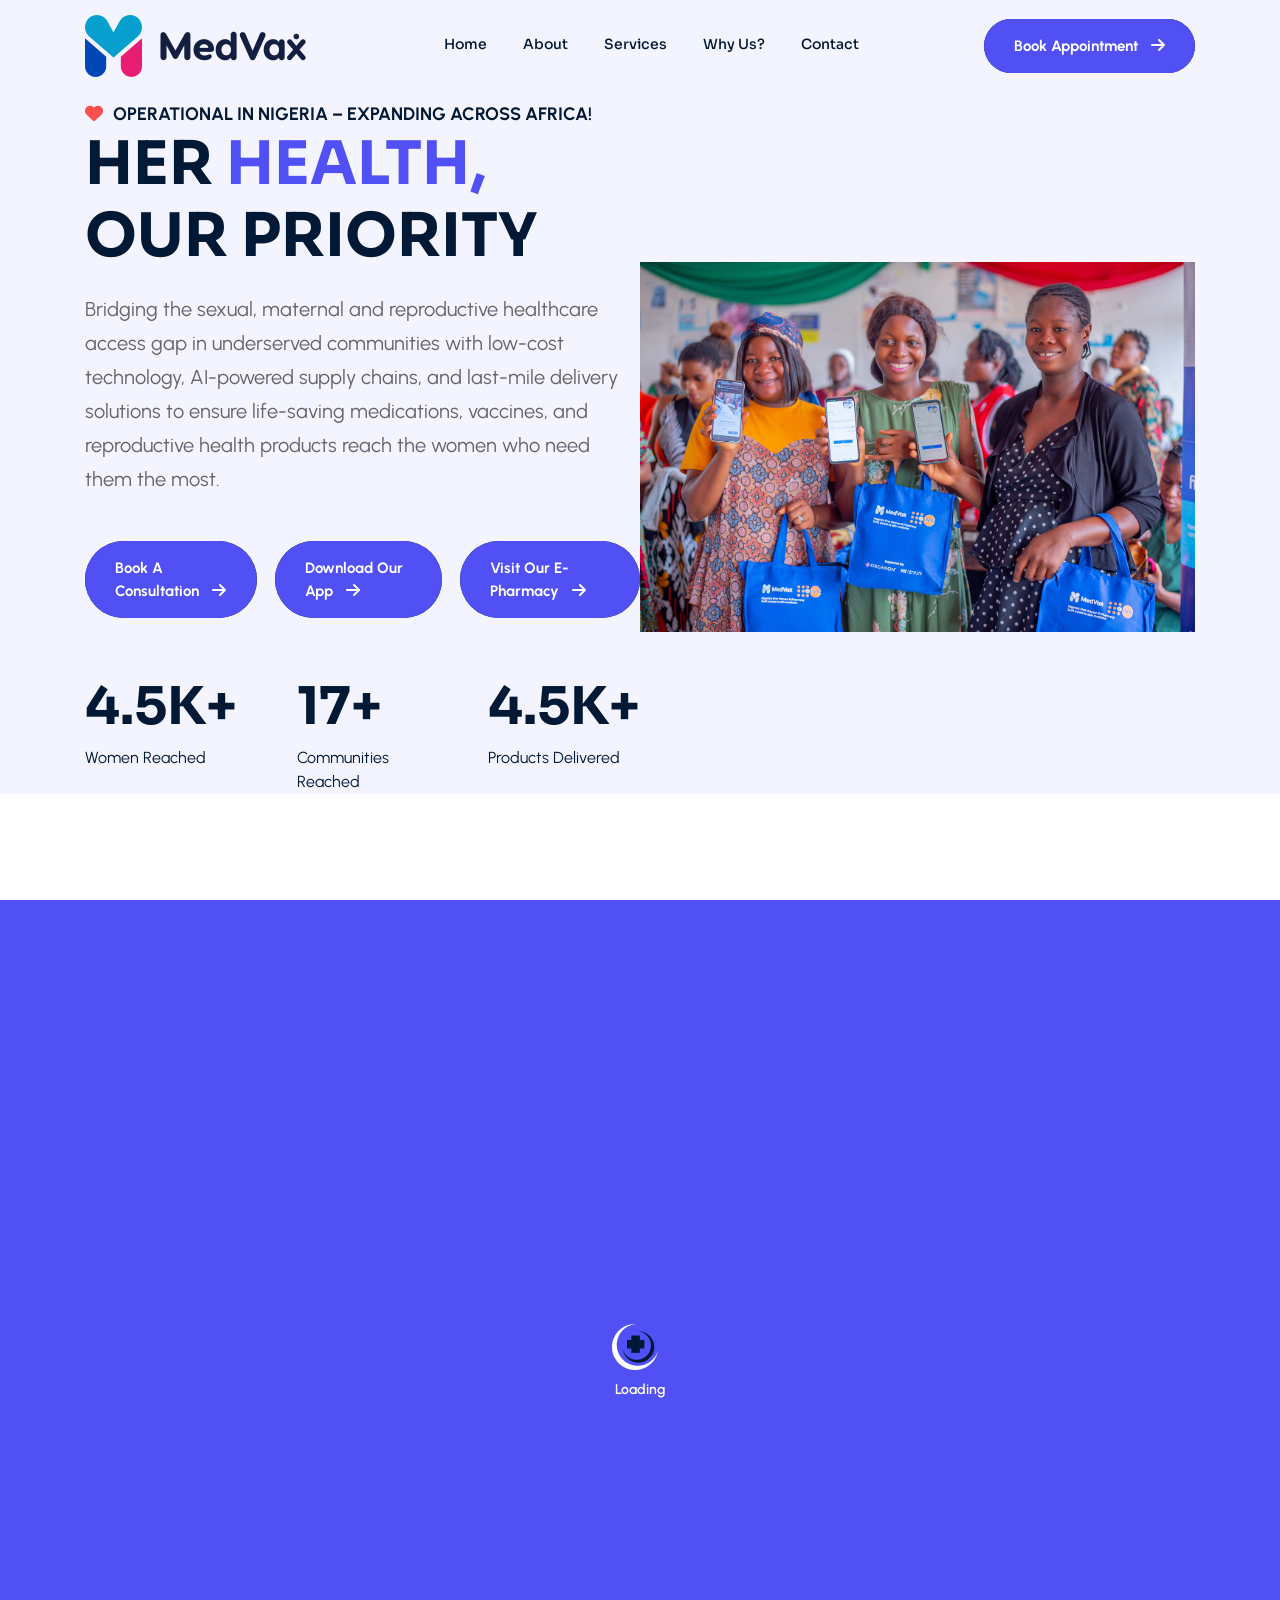
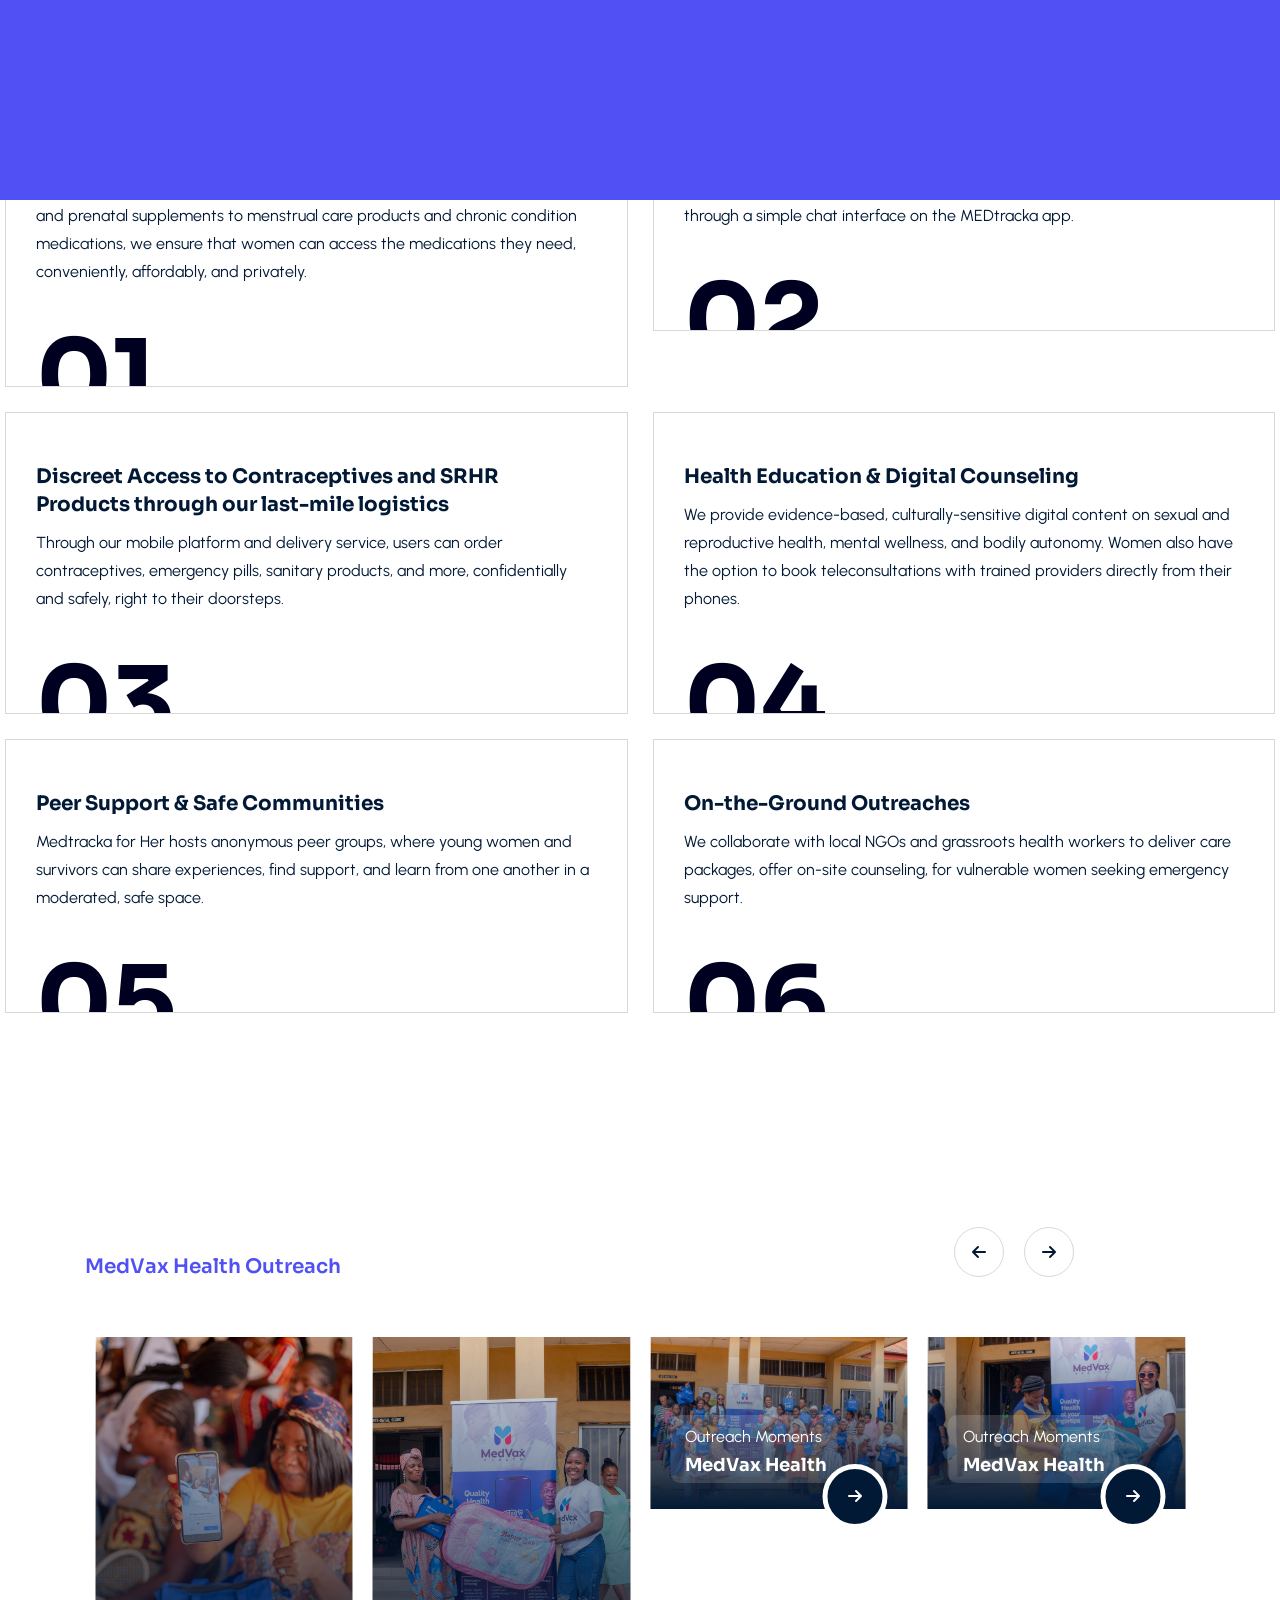
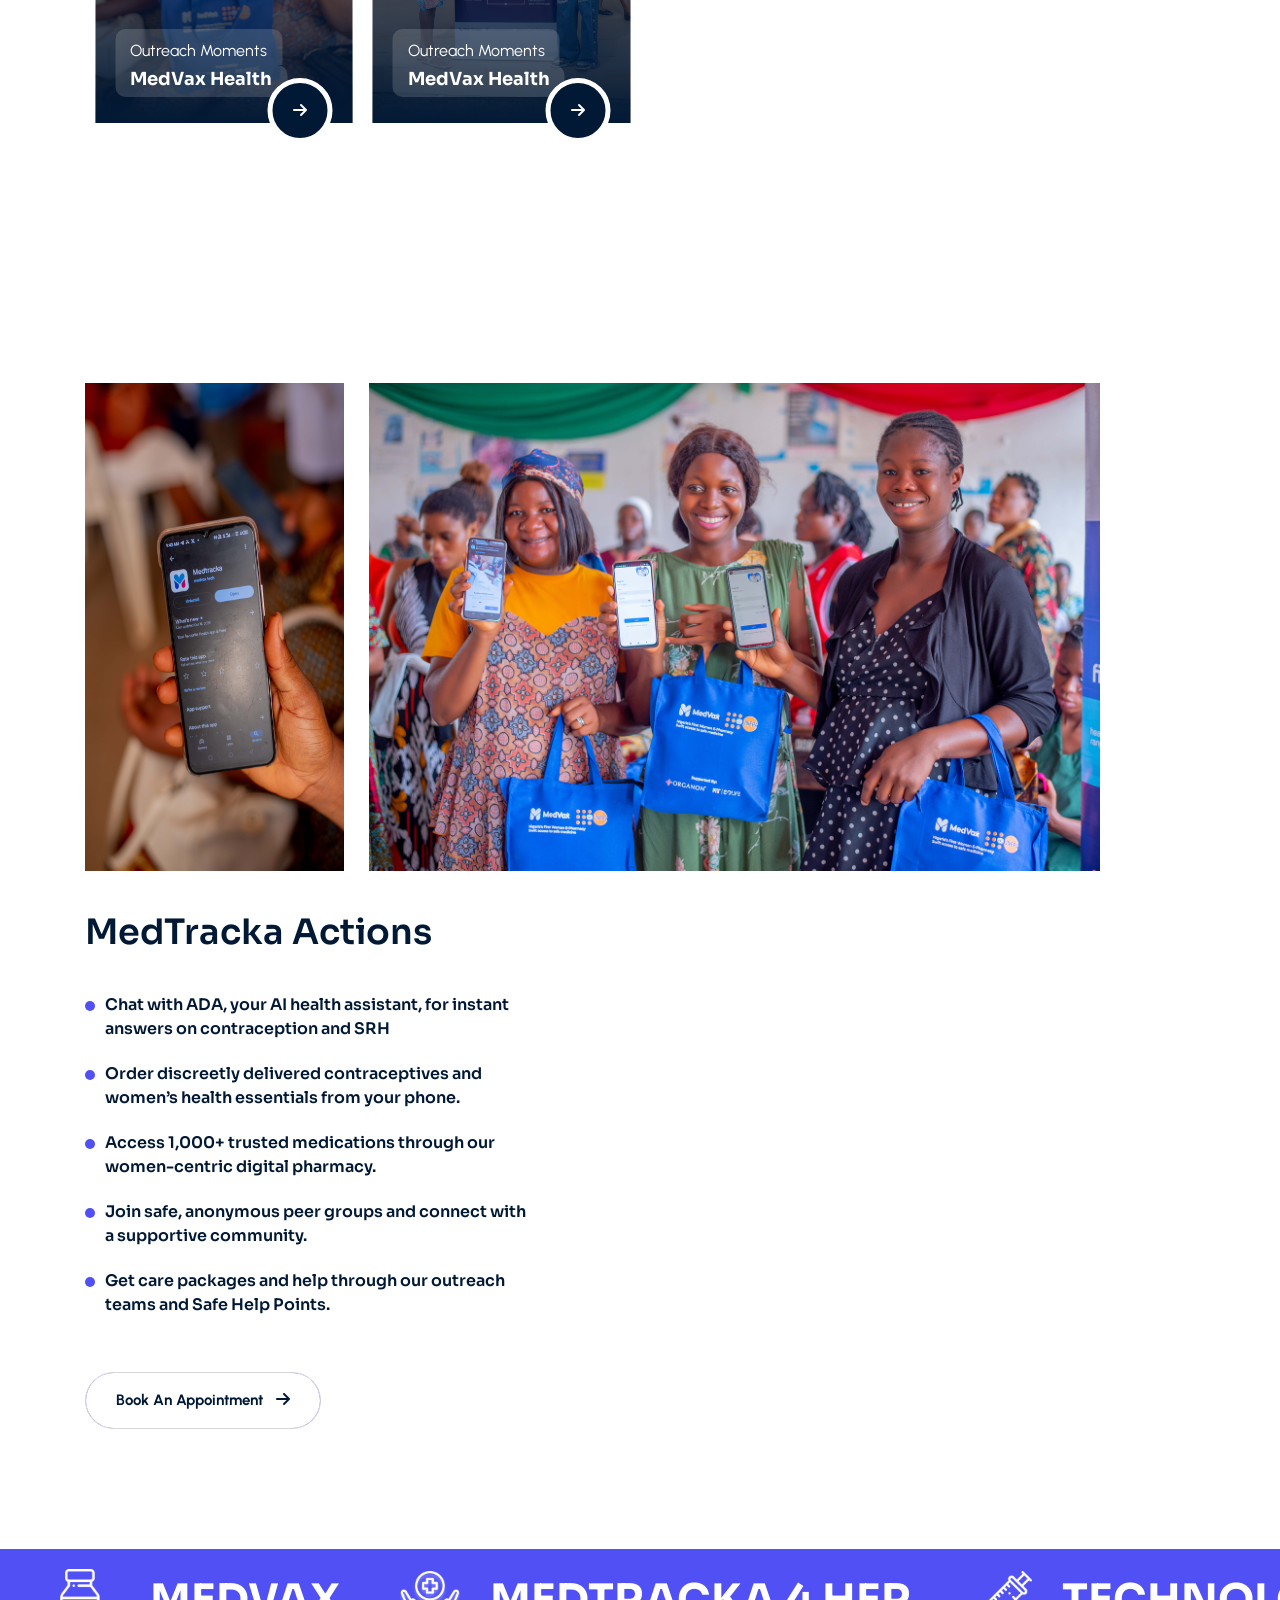
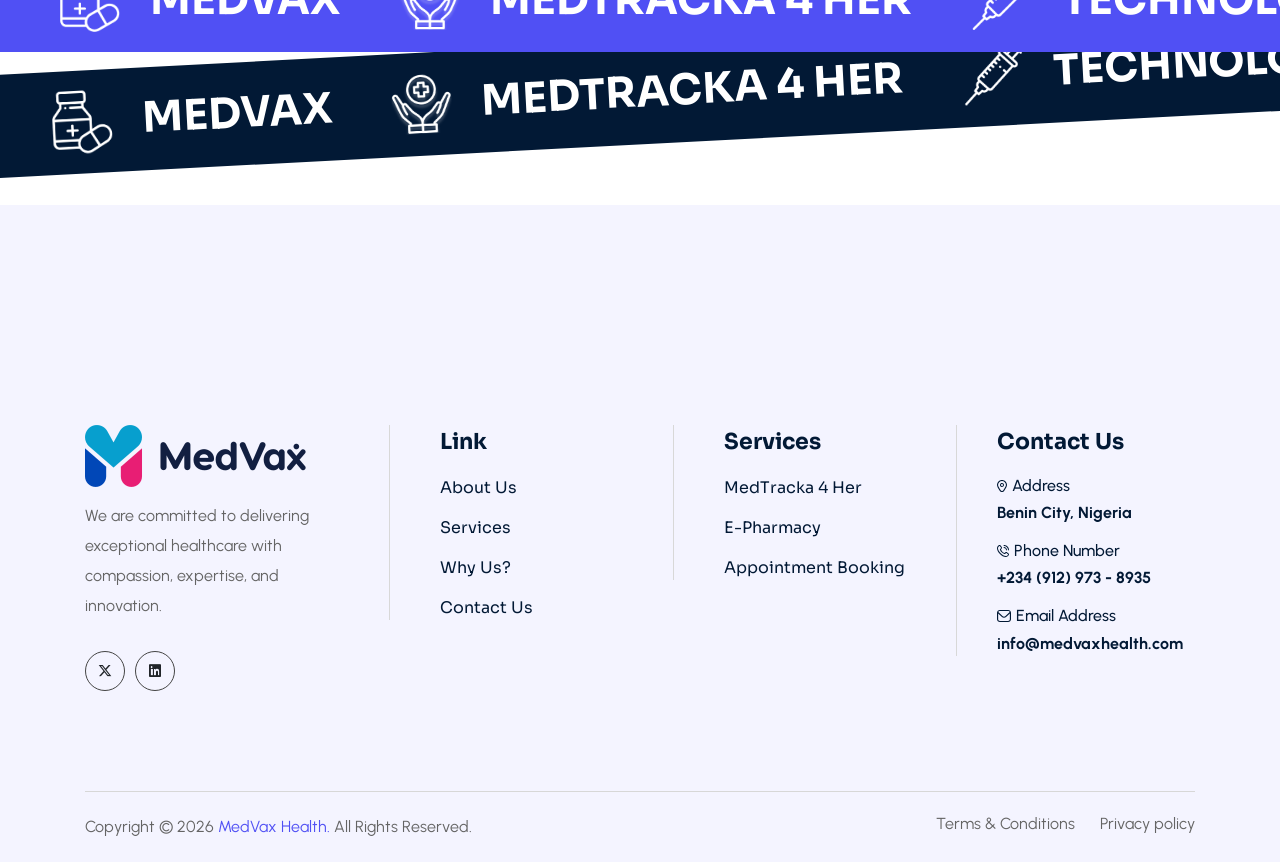
==== commit 9f829633: "update website" ====
--- a/index.html
+++ b/index.html
@@ -227,6 +227,29 @@
                     MIT Solve, among
                     others.</p>
             </div>
+
+            <div class=" w-[fit-content]">
+                <span
+                    class="capitalize font-semibold xxl:text-xxl xl:text-xl sm:text-lg text-base text-primary font-sora pb-5 block">Our
+                    Mission</span>
+                <p
+                    class="xxl:text-xxl xl:text-xl text-lg leading-32 xl:leading-34 pb-45 text-gary font-normal font-sora ">
+                    To transform women’s health by using technology to deliver life-saving sexual and reproductive
+                    health products,
+                    services, and education directly to women and girls especially those in under-resourced,
+                    hard-to-reach communities.</p>
+            </div>
+
+            <div class=" w-[fit-content]">
+                <span
+                    class="capitalize font-semibold xxl:text-xxl xl:text-xl sm:text-lg text-base text-primary font-sora pb-5 block">Our
+                    Vision</span>
+                <p
+                    class="xxl:text-xxl xl:text-xl text-lg leading-32 xl:leading-34 pb-45 text-gary font-normal font-sora ">
+                    To become Africa’s leading women-centric e-pharmacy and digital SRHR platform, ensuring that every
+                    woman regardless of
+                    location, has access to trusted, affordable, and stigma-free healthcare solutions.</p>
+            </div>
         </div>
     </section>
 
@@ -237,7 +260,7 @@
                 class="capitalize font-semibold xxl:text-xxl xl:text-xl sm:text-lg text-base text-primary font-sora pb-5 block mb-40">Our
                 Solutions</span>
             <div class="grid grid-cols-12 gap-25 3xl:-mx-110 xl:-mx-80">
-                <div class="xl:col-span-3 md:col-span-6 col-span-12 group">
+                <div class=" md:col-span-6 col-span-12 group">
                     <div
                         class="services-two relative xl:pb-100 pb-86 overflow-hidden xl:p-30 p-20 border border-[#D8D8D8] before:w-full before:h-0 before:absolute before:bottom-0 before:left-0 before:bg-primary before:duration-500 hover:before:h-full">
 
@@ -257,7 +280,7 @@
                     </div>
                 </div>
 
-                <div class="xl:col-span-3 md:col-span-6 col-span-12 group">
+                <div class=" md:col-span-6 col-span-12 group">
                     <div
                         class="services-two relative xl:pb-100 pb-86 overflow-hidden xl:p-30 p-20 border border-[#D8D8D8] before:w-full before:h-0 before:absolute before:bottom-0 before:left-0 before:bg-primary before:duration-500 hover:before:h-full">
 
@@ -276,7 +299,7 @@
                     </div>
                 </div>
 
-                <div class="xl:col-span-3 md:col-span-6 col-span-12 group">
+                <div class=" md:col-span-6 col-span-12 group">
                     <div
                         class="services-two relative xl:pb-100 pb-86 overflow-hidden xl:p-30 p-20 border border-[#D8D8D8] before:w-full before:h-0 before:absolute before:bottom-0 before:left-0 before:bg-primary before:duration-500 hover:before:h-full">
 
@@ -294,7 +317,7 @@
                     </div>
                 </div>
 
-                <div class="xl:col-span-3 md:col-span-6 col-span-12 group">
+                <div class=" md:col-span-6 col-span-12 group">
                     <div
                         class="services-two relative xl:pb-100 pb-86 overflow-hidden xl:p-30 p-20 border border-[#D8D8D8] before:w-full before:h-0 before:absolute before:bottom-0 before:left-0 before:bg-primary before:duration-500 hover:before:h-full">
 
@@ -312,7 +335,7 @@
                     </div>
                 </div>
 
-                <div class="xl:col-span-3 md:col-span-6 col-span-12 group">
+                <div class=" md:col-span-6 col-span-12 group">
                     <div
                         class="services-two relative xl:pb-100 pb-86 overflow-hidden xl:p-30 p-20 border border-[#D8D8D8] before:w-full before:h-0 before:absolute before:bottom-0 before:left-0 before:bg-primary before:duration-500 hover:before:h-full">
 
@@ -329,7 +352,7 @@
                     </div>
                 </div>
 
-                <div class="xl:col-span-3 md:col-span-6 col-span-12 group">
+                <div class=" md:col-span-6 col-span-12 group">
                     <div
                         class="services-two relative xl:pb-100 pb-86 overflow-hidden xl:p-30 p-20 border border-[#D8D8D8] before:w-full before:h-0 before:absolute before:bottom-0 before:left-0 before:bg-primary before:duration-500 hover:before:h-full">
 
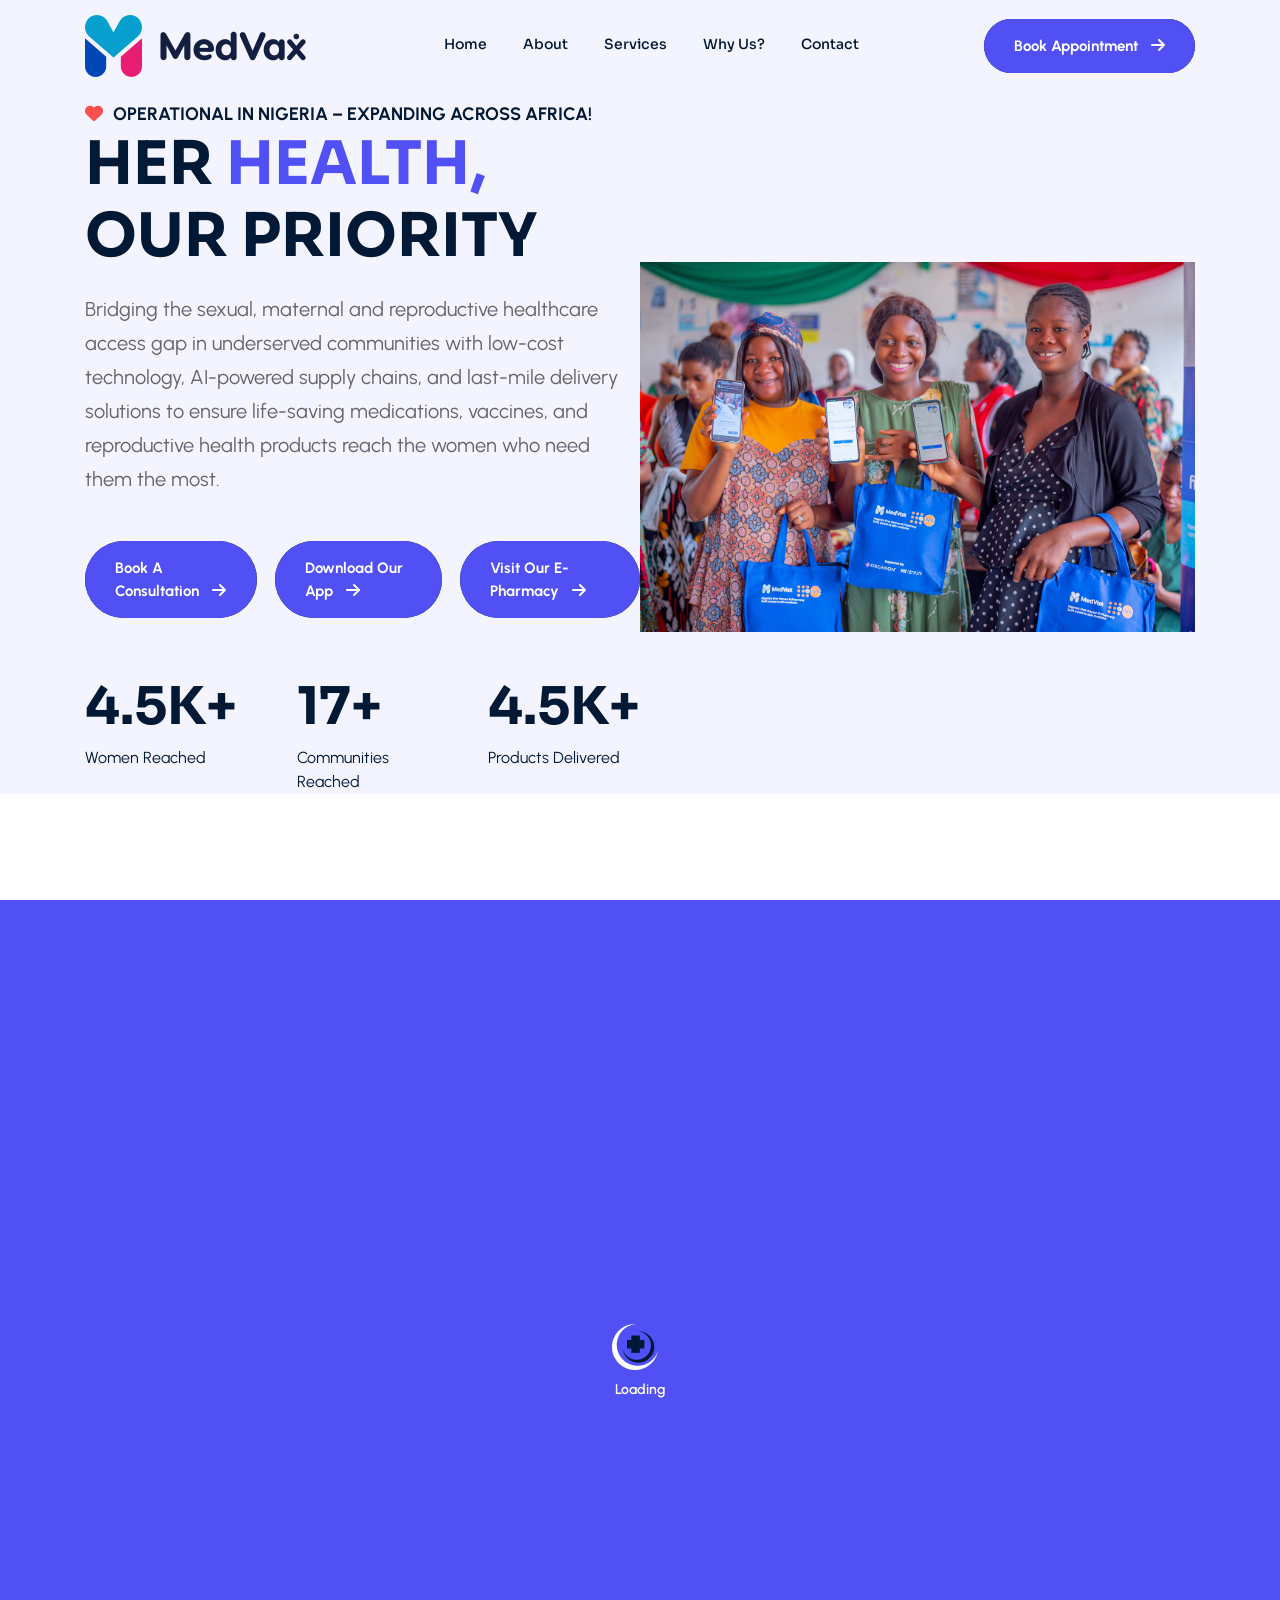
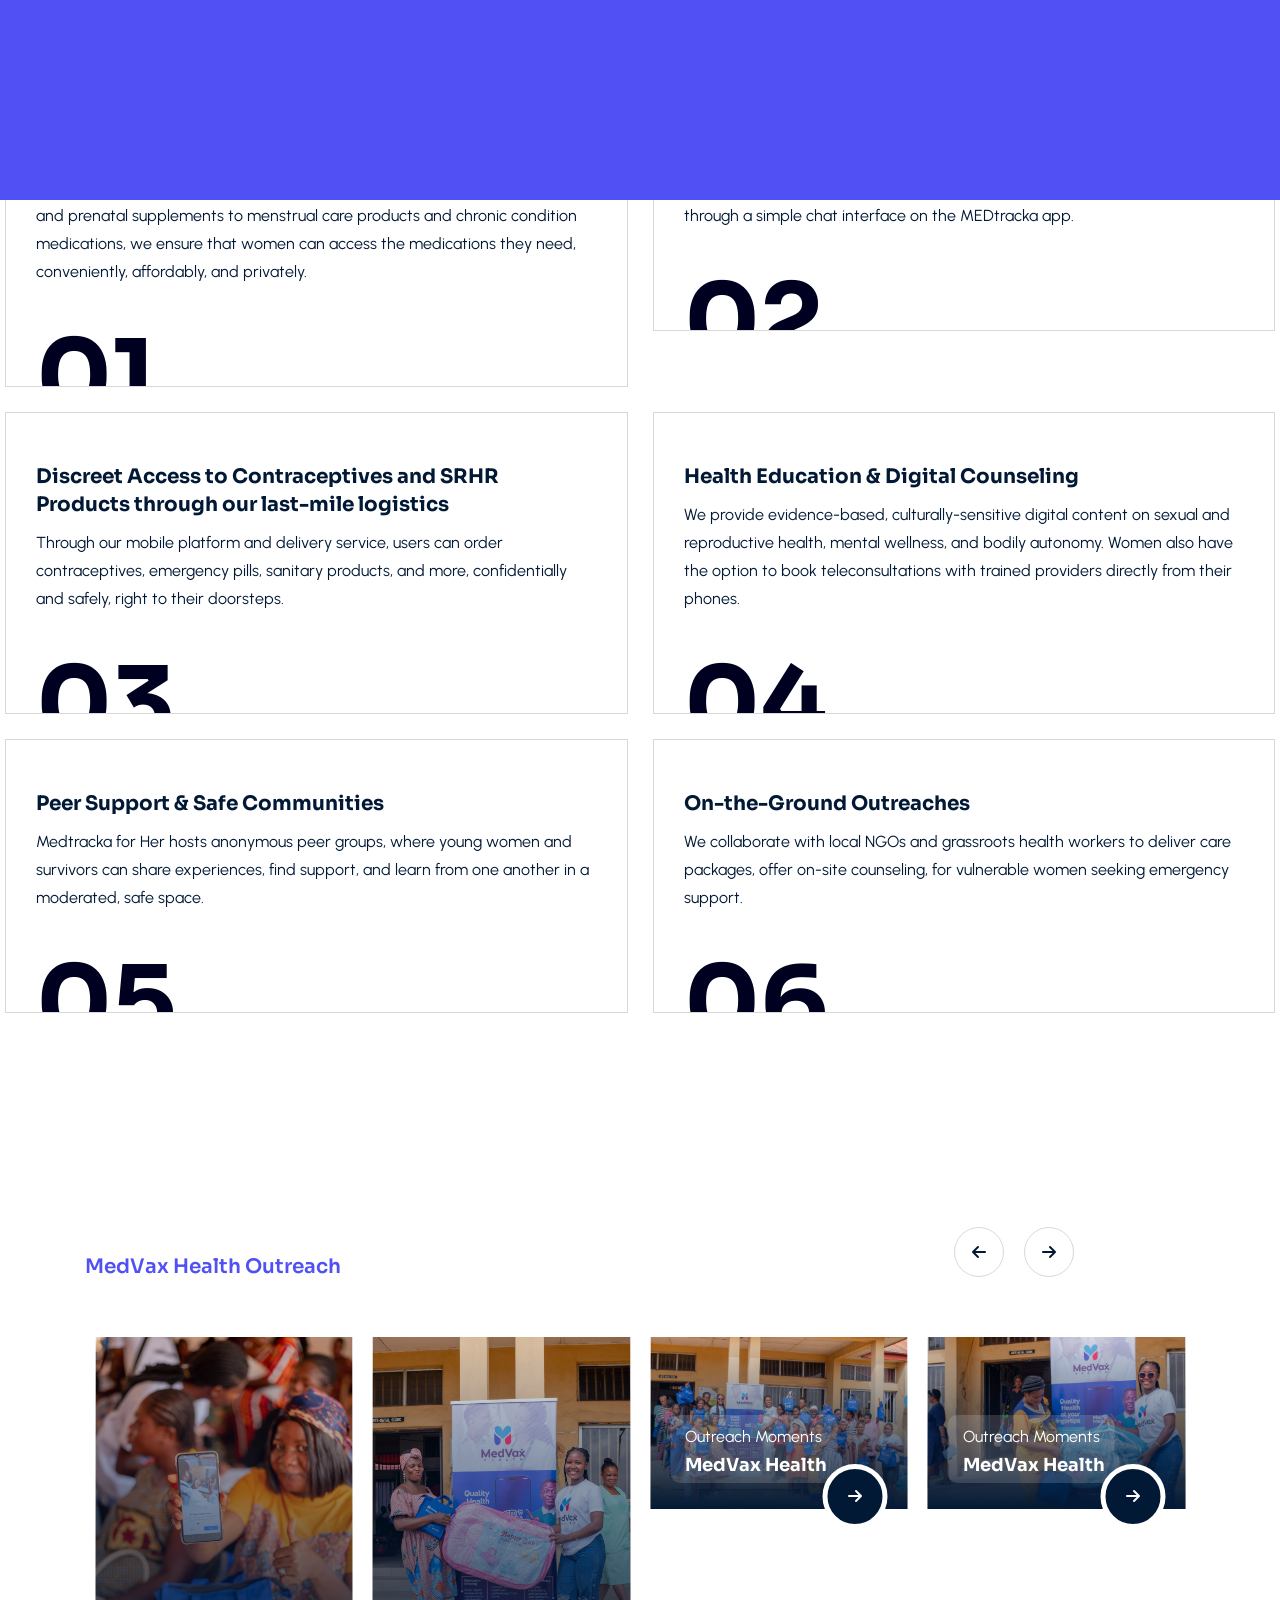
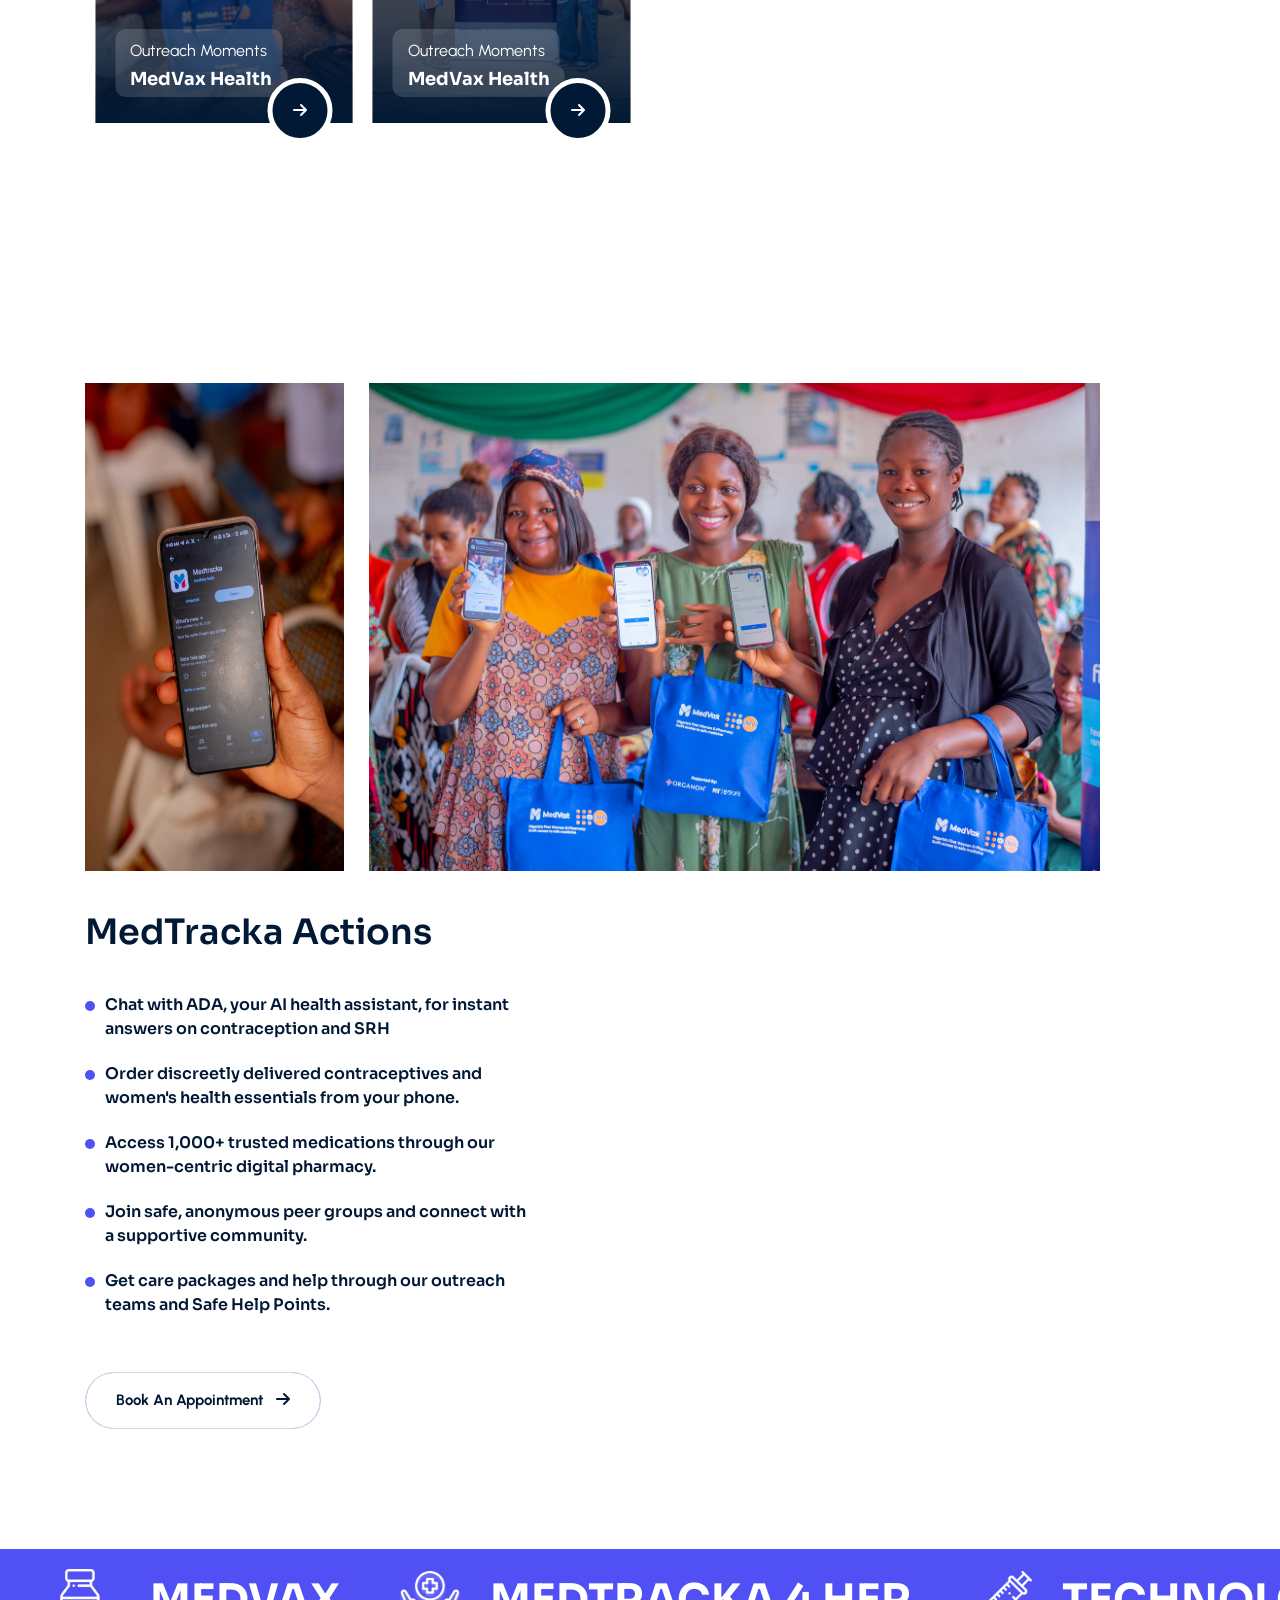
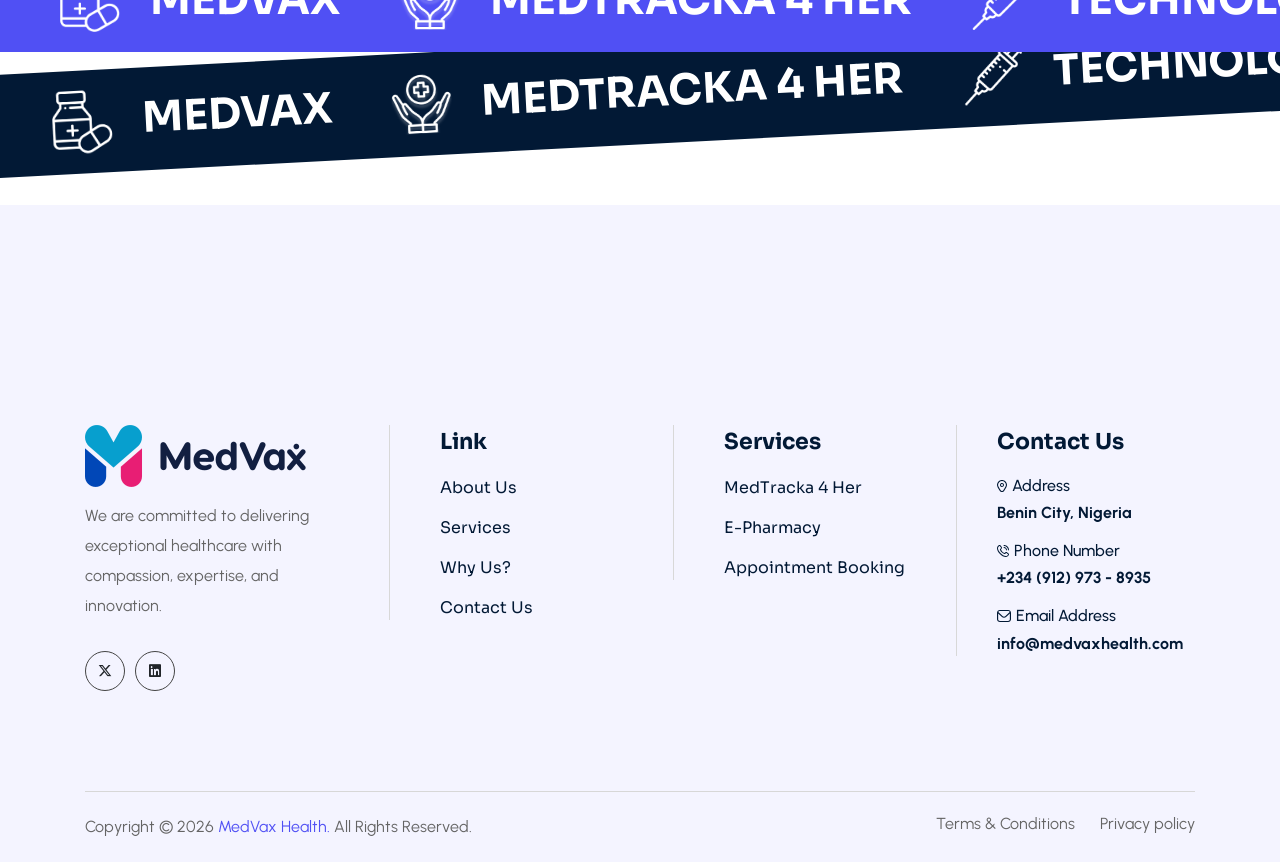
==== commit 6c20805c: "privacy policy" ====
--- a/index.html
+++ b/index.html
@@ -126,7 +126,7 @@
     </header>
 
     <section class="bg-[#F4F4FF] pt-100 overflow-hidden">
-        <div class="container" id="about">
+        <div class="container" id="services">
             <div class="grid grid-cols-12 items-center">
                 <div class="lg:col-span-6 col-span-12">
                     <div class="relative">
@@ -150,8 +150,8 @@
                                         class="fa-solid fa-arrow-right"></i></span></a>
                             <a href="https://play.google.com/store/apps/details?id=com.medvax.medtracka"
                                 class="btn"><span>Download Our App<i class="fa-solid fa-arrow-right"></i></span></a>
-                            <a href="https://wa.me/+2349129738935" class="btn"><span>Visit Our E-Pharmacy<i
-                                        class="fa-solid fa-arrow-right"></i></span></a>
+                            <a href="https://play.google.com/store/apps/details?id=com.medvax.medtracka"
+                                class="btn"><span>Visit Our E-Pharmacy<i class="fa-solid fa-arrow-right"></i></span></a>
 
 
                         </div>
@@ -204,7 +204,7 @@
     </section>
 
     <section class="lg:pt-120 md:pt-80 pt-60">
-        <div class="container" id="why-us">
+        <div class="container" id="about">
             <div class=" w-[fit-content]">
                 <span
                     class="capitalize font-semibold xxl:text-xxl xl:text-xl sm:text-lg text-base text-primary font-sora pb-5 block">About
@@ -234,7 +234,7 @@
                     Mission</span>
                 <p
                     class="xxl:text-xxl xl:text-xl text-lg leading-32 xl:leading-34 pb-45 text-gary font-normal font-sora ">
-                    To transform women’s health by using technology to deliver life-saving sexual and reproductive
+                    To transform women's health by using technology to deliver life-saving sexual and reproductive
                     health products,
                     services, and education directly to women and girls especially those in under-resourced,
                     hard-to-reach communities.</p>
@@ -246,7 +246,7 @@
                     Vision</span>
                 <p
                     class="xxl:text-xxl xl:text-xl text-lg leading-32 xl:leading-34 pb-45 text-gary font-normal font-sora ">
-                    To become Africa’s leading women-centric e-pharmacy and digital SRHR platform, ensuring that every
+                    To become Africa's leading women-centric e-pharmacy and digital SRHR platform, ensuring that every
                     woman regardless of
                     location, has access to trusted, affordable, and stigma-free healthcare solutions.</p>
             </div>
@@ -255,7 +255,7 @@
 
     <section class="lg:pb-120 md:pb-80 pb-60">
 
-        <div class="container">
+        <div class="container" id="why-us">
             <span
                 class="capitalize font-semibold xxl:text-xxl xl:text-xl sm:text-lg text-base text-primary font-sora pb-5 block mb-40">Our
                 Solutions</span>
@@ -270,7 +270,7 @@
                         <p
                             class="text-secondary text-base xxl:leading-30 leading-28 font-normal relative z-[5] group-hover:text-white duration-500">
                             Our platform features a dedicated e-pharmacy offering over 1,000 verified medications, with
-                            a special focus on women’s
+                            a special focus on women's
                             health. From birth control pills and prenatal supplements to menstrual care products and
                             chronic condition medications,
                             we ensure that women can access the medications they need, conveniently, affordably, and
@@ -289,7 +289,7 @@
                                 Health Assistant – ADA AI</a></h3>
                         <p
                             class="text-secondary text-base xxl:leading-30 leading-28 font-normal relative z-[5] group-hover:text-white duration-500">
-                            Our intelligent chatbot, “ADA”, is our typical African big sister, she offers real-time
+                            Our intelligent chatbot, "ADA", is our typical African big sister, she offers real-time
                             answers to common SRHR
                             questions, recommends appropriate contraceptive options, and links users to verified
                             healthcare professionals, all
@@ -635,7 +635,7 @@
                             </li>
                             <li
                                 class="pb-21 font-semibold font-sora pl-20 relative text-secondary before:absolute before:size-10 before:bg-primary before:rounded-full before:left-0 before:top-8 max-xl:text-sm">
-                                Order discreetly delivered contraceptives and women’s health essentials from your phone.
+                                Order discreetly delivered contraceptives and women's health essentials from your phone.
                             </li>
                             <li
                                 class="pb-21 font-semibold font-sora pl-20 relative text-secondary before:absolute before:size-10 before:bg-primary before:rounded-full before:left-0 before:top-8 max-xl:text-sm">
@@ -803,10 +803,12 @@
                             <h5 class="font-bold xxl:text-2xxl text-xxl capitalize pb-18 font-sora text-secondary">
                                 services</h5>
                             <ul>
-                                <li class="pb-16"><a href="#"
+                                <li class="pb-16"><a
+                                        href="https://play.google.com/store/apps/details?id=com.medvax.medtracka"
                                         class="text-secondary font-sora hover:text-primary duration-500 capitalize">
                                         MedTracka 4 Her</a></li>
-                                <li class="pb-16"><a href="#"
+                                <li class="pb-16"><a
+                                        href="https://play.google.com/store/apps/details?id=com.medvax.medtracka"
                                         class="text-secondary font-sora hover:text-primary duration-500 capitalize">E-Pharmacy</a>
                                 </li>
                                 <li><a href="https://wa.me/+2349129738935"
@@ -886,7 +888,7 @@
                     <li><a href="javascript:void(0);"
                             class="text-gary text-base font-Urbanist hover:text-primary duration-500">Terms &amp;
                             Conditions</a></li>
-                    <li><a href="javascript:void(0);"
+                    <li><a href="privacy.html"
                             class="text-gary text-base font-Urbanist hover:text-primary duration-500">Privacy policy</a>
                     </li>
                 </ul>
